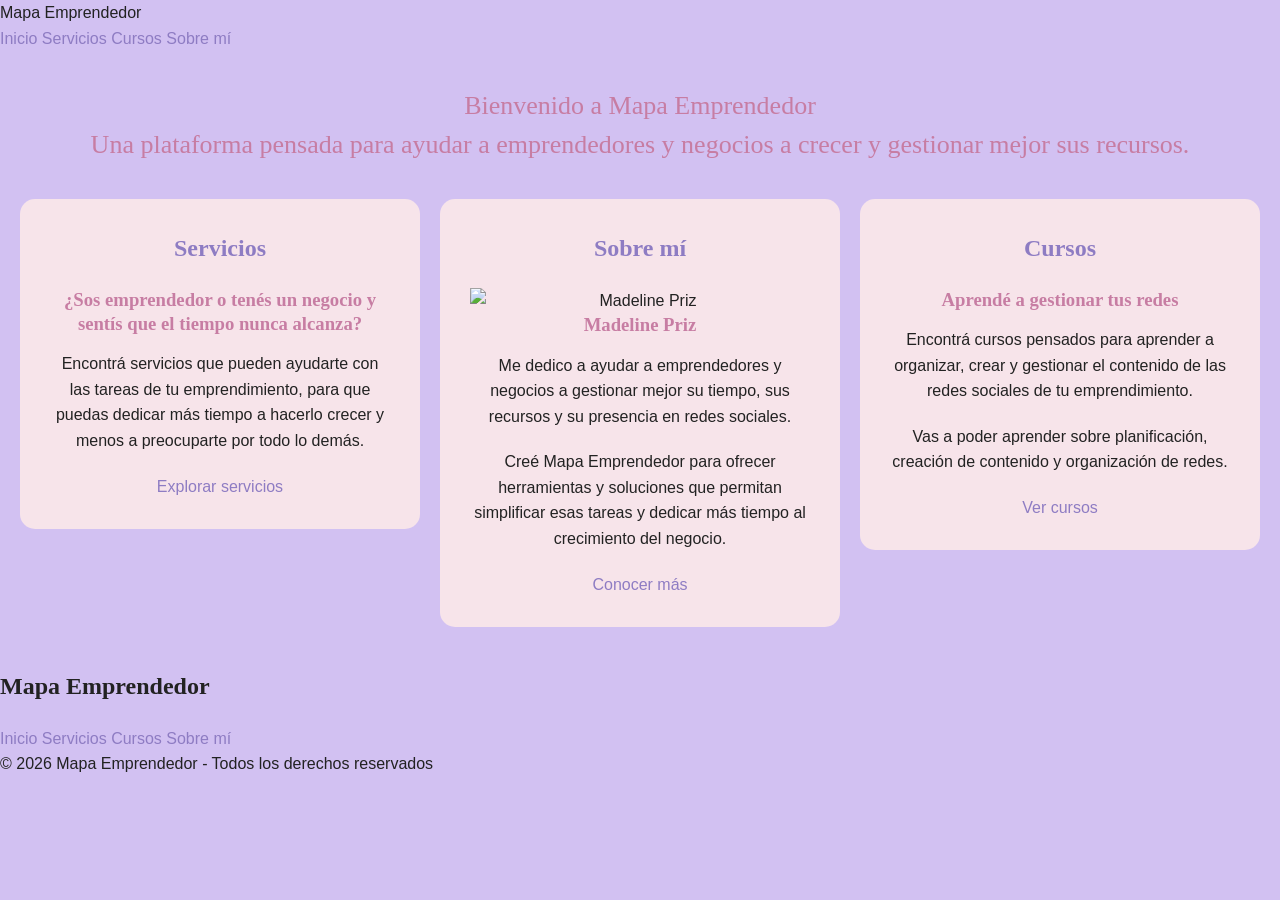
==== index.html @ 939d7627 "Agregar estilos footer" ====
<!DOCTYPE html>
<html lang="es">

<head>
    <meta charset="UTF-8">
    <meta name="viewport" content="width=device-width, initial-scale=1.0">

    <title>Mapa Emprendedor</title>

    <link rel="stylesheet" href="./css/style.css">
</head>

<body>

    <header>

        <div class="logo">
            Mapa Emprendedor
        </div>

        <nav>
            <a href="./index.html">Inicio</a>
            <a href="./Servicios.html">Servicios</a>
            <a href="./Cursos.html">Cursos</a>
            <a href="./SobreMi.html">Sobre mí</a>
        </nav>

    </header>


    <div class="container">

        <h2 id="bienvenido">
            Bienvenido a Mapa Emprendedor
            <br>
            Una plataforma pensada para ayudar a emprendedores y negocios
            a crecer y gestionar mejor sus recursos.
        </h2>

    </div>


    <section class="columnas">

        <div class="columna">

            <h2>Servicios</h2>

            <h3>
                ¿Sos emprendedor o tenés un negocio y sentís que el tiempo nunca alcanza?
            </h3>

            <p>
                Encontrá servicios que pueden ayudarte con las tareas de tu emprendimiento,
                para que puedas dedicar más tiempo a hacerlo crecer y menos a preocuparte
                por todo lo demás.
            </p>

            <a class="boton" href="./Servicios.html">
                Explorar servicios
            </a>

        </div>


        <div class="columna">

            <h2>Sobre mí</h2>

            <img
                class="foto-perfil"
                src="./img/madeline.jpg"
                alt="Madeline Priz"
            >

            <h3>Madeline Priz</h3>

            <p>
                Me dedico a ayudar a emprendedores y negocios a gestionar mejor
                su tiempo, sus recursos y su presencia en redes sociales.
            </p>

            <p>
                Creé Mapa Emprendedor para ofrecer herramientas y soluciones
                que permitan simplificar esas tareas y dedicar más tiempo
                al crecimiento del negocio.
            </p>

            <a class="boton" href="./SobreMi.html">
                Conocer más
            </a>

        </div>


        <div class="columna">

            <h2>Cursos</h2>

            <h3>
                Aprendé a gestionar tus redes
            </h3>

            <p>
                Encontrá cursos pensados para aprender a organizar,
                crear y gestionar el contenido de las redes sociales
                de tu emprendimiento.
            </p>

            <p>
                Vas a poder aprender sobre planificación,
                creación de contenido y organización de redes.
            </p>

            <a class="boton" href="./Cursos.html">
                Ver cursos
            </a>

        </div>

    </section>


    <footer>

        <h2>Mapa Emprendedor</h2>

        <div class="footer-botones">

            <a href="./index.html">
                Inicio
            </a>

            <a href="./Servicios.html">
                Servicios
            </a>

            <a href="./Cursos.html">
                Cursos
            </a>

            <a href="./SobreMi.html">
                Sobre mí
            </a>

        </div>

        <p>
            © 2026 Mapa Emprendedor - Todos los derechos reservados
        </p>

    </footer>

</body>

</html>
---- css/style.css ----
/* =========================================================
   MAPA EMPRENDEDOR - CSS GENERAL
========================================================= */


/* =========================================================
   VARIABLES
========================================================= */

:root {
    /* COLORES */
    --violeta: #8e7cc3;
    --violeta-oscuro: #7563ad;

    --lila: #d2c1f2;
    --lila-claro: #eee8fa;

    --rosa: #c77da3;
    --rosa-oscuro: #ad658b;
    --rosa-claro: #f7e4ea;

    --blanco: #ffffff;
    --negro: #222222;
    --gris: #666666;

    /* FUENTES */
    --fuente-titulo:
        Georgia,
        "Times New Roman",
        serif;

    --fuente-texto:
        Arial,
        Helvetica,
        sans-serif;

    /* MEDIDAS */
    --radio: 15px;
    --ancho-general: 1200px;

    /* SOMBRAS */
    --sombra:
        0 8px 25px
        rgba(142, 124, 195, 0.15);

    --sombra-hover:
        0 14px 35px
        rgba(142, 124, 195, 0.25);

    /* TRANSICIONES */
    --transicion: 0.3s ease;
}


/* =========================================================
   RESET
========================================================= */

* {
    margin: 0;
    padding: 0;
    box-sizing: border-box;
}

html {
    scroll-behavior: smooth;
}

body {
    margin: 0;

    background-color: var(--lila);
    color: var(--negro);

    font-family: var(--fuente-texto);
    line-height: 1.6;

    overflow-x: hidden;
}

img {
    display: block;
    max-width: 100%;
}

button,
input,
textarea,
select {
    font: inherit;
}


/* =========================================================
   LINKS GENERALES
========================================================= */

a {
    color: var(--violeta);
    text-decoration: none;

    transition: color var(--transicion);
}

a:hover {
    color: var(--rosa);
}

/* =========================================
   BOTONES DE LAS TARJETAS
========================================= */

a.explorar-btn {
    display: inline-flex;

    align-items: center;
    justify-content: center;

    margin-top: 15px;
    padding: 12px 24px;

    background-color: var(--violeta);
    color: var(--blanco);

    border-radius: 8px;

    font-family: var(--fuente-texto);
    font-size: 15px;
    font-weight: 600;

    text-decoration: none;

    cursor: pointer;

    transition:
        background-color 0.3s ease,
        color 0.3s ease,
        transform 0.3s ease,
        box-shadow 0.3s ease;
}

a.explorar-btn:visited {
    color: var(--blanco);
}

a.explorar-btn:hover {
    background-color: var(--rosa);
    color: var(--blanco);

    transform: translateY(-3px);

    box-shadow:
        0 7px 15px
        rgba(199, 125, 163, 0.3);
}

a.explorar-btn:active {
    transform: scale(0.96);
}

/* =========================================================
   TÍTULOS
========================================================= */

h1,
h2,
h3,
h4 {
    font-family: var(--fuente-titulo);
}

h1 {
    margin-bottom: 20px;
    color: var(--violeta);
}

h2 {
    margin-bottom: 20px;
}

h3 {
    margin-bottom: 15px;
}


/* =========================================================
   HEADER
========================================================= */

.header {
    width: 100%;
    min-height: 350px;

    background-color: var(--rosa-claro);
    background-image: url("../img/logo.jpeg");
    background-size: contain;
    background-position: center 50%;
    background-repeat: no-repeat;

    display: flex;
    flex-direction: column;
    justify-content: center;
    align-items: center;

    animation: entradaHeader 1.2s ease-out;

    /* Se usa para el movimiento del logo al hacer scroll */
    will-change: background-position;
}

@keyframes entradaHeader {
    from {
        opacity: 0;
        transform: scale(0.96);
    }

    to {
        opacity: 1;
        transform: scale(1);
    }
}


/* =========================================================
   CONTENEDOR GENERAL
========================================================= */

.container {
    width: 100%;
    max-width: var(--ancho-general);

    margin: 0 auto;
    padding: 35px 20px;

    position: relative;

    text-align: center;

    animation:
        entradaBienvenida
        1s ease-out
        0.2s both;
}


/* =========================================================
   BIENVENIDA
========================================================= */

#bienvenido {
    margin: 0;

    color: var(--rosa);

    font-size: 26px;
    font-weight: normal;
    line-height: 1.5;
}

.container p {
    font-size: 17px;
    line-height: 1.6;
}

@keyframes entradaBienvenida {
    from {
        opacity: 0;
        transform: translateY(25px);
    }

    to {
        opacity: 1;
        transform: translateY(0);
    }
}


/* =========================================================
   COLUMNAS PRINCIPALES
========================================================= */

.columnas {
    width: 100%;
    max-width: 1400px;

    margin: 0 auto;
    padding: 0 20px 40px;

    display: grid;

    grid-template-columns:
        repeat(3, minmax(0, 1fr));

    gap: 20px;

    /* IMPORTANTE */
    align-items: start;
}


/* =========================================================
   COLUMNA
========================================================= */

.columna {
    padding: 30px;

    background-color: var(--rosa-claro);

    border-radius: var(--radio);

    text-align: center;

    opacity: 0;

    animation:
        entradaColumna
        0.8s ease-out
        forwards;

    transition:
        transform var(--transicion),
        box-shadow var(--transicion);
}


/* Animación escalonada */

.columna:nth-child(1) {
    animation-delay: 0.4s;
}

.columna:nth-child(2) {
    animation-delay: 0.6s;
}

.columna:nth-child(3) {
    animation-delay: 0.8s;
}

@keyframes entradaColumna {
    from {
        opacity: 0;
        transform: translateY(35px);
    }

    to {
        opacity: 1;
        transform: translateY(0);
    }
}

.columna:hover {
    transform: translateY(-8px);
    box-shadow: var(--sombra-hover);
}


/* =========================================================
   CONTENIDO DE LAS COLUMNAS
========================================================= */

.columna h2 {
    color: var(--violeta);

    transition:
        transform var(--transicion),
        color var(--transicion);
}

.columna h3 {
    color: var(--rosa);
    line-height: 1.3;
}

.columna p {
    margin-bottom: 20px;
    line-height: 1.6;
}

.columna:hover h2 {
    transform: scale(1.04);
}


/* =========================================================
   BOTONES PRINCIPALES
========================================================= */

.explorar-btn,
.btn,
.whatsapp-btn {
    display: inline-flex;

    align-items: center;
    justify-content: center;

    padding: 11px 22px;

    background-color: var(--violeta);
    color: var(--blanco);

    border: none;
    border-radius: 8px;

    font-family: var(--fuente-texto);
    font-size: 15px;

    text-decoration: none;

    cursor: pointer;

    transition:
        background-color var(--transicion),
        color var(--transicion),
        transform var(--transicion),
        box-shadow var(--transicion);
}

.explorar-btn:hover,
.btn:hover,
.whatsapp-btn:hover {
    background-color: var(--rosa);
    color: var(--blanco);

    transform: translateY(-3px);

    box-shadow:
        0 7px 15px
        rgba(199, 125, 163, 0.30);
}

.explorar-btn:active,
.btn:active,
.whatsapp-btn:active {
    transform: scale(0.96);
}


/* =========================================================
   BOTÓN SECUNDARIO
========================================================= */

.btn-secundario {
    display: inline-flex;

    align-items: center;
    justify-content: center;

    padding: 10px 20px;

    border: 2px solid var(--violeta);
    border-radius: 8px;

    background-color: transparent;
    color: var(--violeta);

    text-decoration: none;

    transition:
        background-color var(--transicion),
        color var(--transicion),
        transform var(--transicion);
}

.btn-secundario:hover {
    background-color: var(--violeta);
    color: var(--blanco);

    transform: translateY(-3px);
}


/* =========================================================
   SECCIONES GENERALES
========================================================= */

.seccion {
    width: 100%;
    max-width: var(--ancho-general);

    margin: 0 auto;
    padding: 60px 20px;
}

.seccion-titulo {
    margin-bottom: 15px;

    color: var(--violeta);

    font-size: 32px;

    text-align: center;
}

.seccion-subtitulo {
    margin-bottom: 30px;

    color: var(--rosa);

    font-size: 20px;

    text-align: center;
}


/* =========================================================
   TARJETAS GENERALES
========================================================= */

.tarjetas {
    display: grid;

    grid-template-columns:
        repeat(3, minmax(0, 1fr));

    gap: 20px;
}

.tarjeta {
    padding: 30px;

    background-color: var(--rosa-claro);

    border-radius: var(--radio);

    box-shadow: var(--sombra);

    transition:
        transform var(--transicion),
        box-shadow var(--transicion);
}

.tarjeta:hover {
    transform: translateY(-6px);
    box-shadow: var(--sombra-hover);
}

.tarjeta h2,
.tarjeta h3 {
    color: var(--violeta);
}

.tarjeta p {
    margin-bottom: 15px;
}


/* =========================================================
   LISTAS
========================================================= */

.lista {
    margin: 20px 0;
    padding: 0;

    list-style: none;
}

.lista li {
    position: relative;

    margin-bottom: 12px;
    padding-left: 25px;
}

.lista li::before {
    content: "✦";

    position: absolute;

    left: 0;

    color: var(--rosa);
}


/* =========================================================
   FORMULARIOS
========================================================= */

.formulario {
    width: 100%;
    max-width: 650px;

    margin: 30px auto;
    padding: 30px;

    background-color: var(--rosa-claro);

    border-radius: var(--radio);
}

.formulario label {
    display: block;

    margin-bottom: 7px;

    color: var(--violeta);

    font-weight: bold;
}

.formulario input,
.formulario textarea,
.formulario select {
    width: 100%;

    margin-bottom: 20px;
    padding: 12px;

    border: 1px solid var(--lila);
    border-radius: 8px;

    background-color: var(--blanco);
    color: var(--negro);

    outline: none;

    transition:
        border-color var(--transicion),
        box-shadow var(--transicion);
}

.formulario input:focus,
.formulario textarea:focus,
.formulario select:focus {
    border-color: var(--violeta);

    box-shadow:
        0 0 0 3px
        rgba(142, 124, 195, 0.15);
}

.formulario textarea {
    min-height: 130px;

    resize: vertical;
}


/* =========================================================
   IMÁGENES DE CONTENIDO
========================================================= */

.imagen-contenido {
    width: 100%;
    max-width: 500px;

    margin: 25px auto;

    border-radius: var(--radio);

    box-shadow: var(--sombra);
}


/* =========================================================
   LINKS ESPECIALES
========================================================= */

.link {
    color: var(--violeta);

    font-weight: bold;
    text-decoration: none;

    transition: color var(--transicion);
}

.link:hover {
    color: var(--rosa);
}


/* =========================================================
   FOOTER
========================================================= */

.footer {
    width: 100%;
    margin-top: 60px;

    background-color: var(--rosa-claro);
    color: var(--negro);

    border-top: 3px solid var(--rosa);

    animation: aparecerFooter 1s ease-out;
}


/* =========================================================
   CONTENIDO DEL FOOTER
========================================================= */

.footer-contenido {
    width: 90%;
    max-width: var(--ancho-general);

    margin: 0 auto;
    padding: 45px 20px;

    display: grid;

    grid-template-columns:
        2fr 1fr 1.3fr 1fr;

    gap: 40px;
}


/* =========================================================
   COLUMNAS
========================================================= */

.footer-columna {
    display: flex;

    flex-direction: column;
    align-items: flex-start;

    gap: 8px;
}


/* =========================================================
   MARCA
========================================================= */

.footer-marca h2 {
    margin-bottom: 12px;

    color: var(--violeta);

    font-size: 28px;
}


.footer-marca p {
    max-width: 350px;

    margin: 0;

    color: var(--negro);

    line-height: 1.7;
}


/* =========================================================
   TÍTULOS DEL FOOTER
========================================================= */

.footer-columna h3 {
    margin-bottom: 12px;

    color: var(--rosa);

    font-size: 20px;
}


/* =========================================================
   ENLACES DEL FOOTER
========================================================= */

.footer-columna a {
    display: inline-block;

    position: relative;

    padding: 3px 0;

    background-color: transparent;

    color: var(--violeta);

    border: none;
    border-radius: 0;

    font-size: 15px;
    font-weight: normal;

    text-decoration: none;

    box-shadow: none;

    transition:
        color 0.3s ease,
        transform 0.3s ease;
}


/* Cuando pasás el mouse */

.footer-columna a:hover {
    background-color: transparent;

    color: var(--rosa);

    transform: translateX(4px);

    box-shadow: none;
}


/* Línea animada debajo */

.footer-columna a::after {
    content: "";

    position: absolute;

    left: 0;
    bottom: 0;

    width: 0;
    height: 1px;

    background-color: var(--rosa);

    transition: width 0.3s ease;
}


.footer-columna a:hover::after {
    width: 100%;
}


/* =========================================================
   PARTE INFERIOR
========================================================= */

.footer-inferior {
    width: 100%;

    padding: 20px;

    background-color: var(--blanco);

    border-top: 1px solid var(--lila);

    text-align: center;
}


.footer-inferior p {
    margin: 0;

    color: var(--negro);

    font-size: 14px;
}


/* =========================================================
   ANIMACIÓN
========================================================= */

@keyframes aparecerFooter {

    from {
        opacity: 0;
        transform: translateY(25px);
    }

    to {
        opacity: 1;
        transform: translateY(0);
    }

}


/* =========================================================
   TABLET
   769px - 1024px
========================================================= */

@media (min-width: 769px) and (max-width: 1024px) {

    /* =========================
       HEADER
    ========================= */

    .header {
        min-height: 300px;

        background-size: contain;
    }


    /* =========================
       BIENVENIDA
    ========================= */

    .container {
        padding: 30px 25px;
    }

    #bienvenido {
        font-size: 23px;
    }


    /* =========================
       COLUMNAS PRINCIPALES
       
       Servicios | Cursos
          Sobre mí
    ========================= */

    .columnas {
        grid-template-columns:
            repeat(2, minmax(0, 1fr));

        gap: 22px;

        padding:
            0 25px
            40px;
    }


    /* SERVICIOS */

    .columna:nth-child(1) {
        grid-column: 1;
        grid-row: 1;
    }


    /* SOBRE MÍ */

    .columna:nth-child(2) {
        grid-column: 1 / -1;
        grid-row: 2;

        width: 65%;

        justify-self: center;
    }


    /* CURSOS */

    .columna:nth-child(3) {
        grid-column: 2;
        grid-row: 1;
    }


    .columna {
        padding: 27px;
    }


    /* =========================
       TARJETAS GENERALES
    ========================= */

    .tarjetas {
        grid-template-columns:
            repeat(2, minmax(0, 1fr));
    }


    /* =========================
       SECCIONES
    ========================= */

    .seccion {
        padding:
            50px 25px;
    }


    /* =========================
       FOOTER
    ========================= */

    .footer-contenido {
        grid-template-columns:
            repeat(2, minmax(0, 1fr));

        gap:
            35px
            50px;

        padding:
            40px
            25px;
    }

}



/* =========================================================
   CELULAR
   hasta 768px
========================================================= */

@media (max-width: 768px) {

    /* =========================
       HEADER
    ========================= */

    .header {
        min-height: 250px;

        background-size: contain;
        background-position: center;
    }


    /* =========================
       BIENVENIDA
    ========================= */

    .container {
        padding:
            25px
            15px;
    }

    #bienvenido {
        font-size: 21px;

        line-height: 1.4;
    }

    .container p {
        font-size: 16px;
    }


    /* =========================
       COLUMNAS
    ========================= */

    .columnas {
        width: 100%;

        grid-template-columns: 1fr;

        gap: 20px;

        padding:
            0 15px
            30px;
    }


    .columna {
        width: 100%;

        padding: 25px 20px;

        height: fit-content;
    }


    /* =========================
       TÍTULOS
    ========================= */

    .columna h2 {
        font-size: 25px;
    }

    .columna h3 {
        font-size: 18px;
    }


    /* =========================
       TARJETAS
    ========================= */

    .tarjetas {
        grid-template-columns: 1fr;
    }

    .tarjeta {
        padding: 25px 20px;
    }


    /* =========================
       SECCIONES
    ========================= */

    .seccion {
        padding:
            45px
            15px;
    }

    .seccion-titulo {
        font-size: 27px;
    }

    .seccion-subtitulo {
        font-size: 18px;
    }


    /* =========================
       FORMULARIO
    ========================= */

    .formulario {
        width: 100%;

        padding: 22px 18px;
    }


    /* =========================
       IMÁGENES
    ========================= */

    .imagen-contenido {
        width: 100%;

        max-width: 450px;
    }


    /* =========================================
   FOOTER
========================================= */

.footer {
    margin-top: 60px;
    padding: 50px 20px 20px;
    background-color: #1f1f1f;
    color: white;
}

.footer-contenido {
    max-width: 1200px;
    margin: 0 auto;

    display: grid;
    grid-template-columns: repeat(4, 1fr);
    gap: 40px;
}

.footer-columna {
    display: flex;
    flex-direction: column;
    gap: 12px;
}

.footer-columna h2,
.footer-columna h3 {
    margin-bottom: 10px;
    color: white;
}

.footer-columna p {
    line-height: 1.6;
    color: #dddddd;
}


/* BOTONES / LINKS DEL FOOTER */

.footer-columna a {
    display: inline-block;

    width: fit-content;

    padding: 9px 16px;

    text-decoration: none;

    color: white;

    border: 1px solid white;
    border-radius: 8px;

    transition: 0.3s ease;

    cursor: pointer;
}


/* EFECTO AL PASAR EL MOUSE */

.footer-columna a:hover {
    background-color: white;
    color: #1f1f1f;

    transform: translateY(-2px);
}


/* PARTE INFERIOR */

.footer-inferior {
    max-width: 1200px;

    margin: 40px auto 0;
    padding-top: 20px;

    border-top: 1px solid #555;

    text-align: center;

    color: #bbbbbb;
}


/* RESPONSIVE */

@media (max-width: 900px) {

    .footer-contenido {
        grid-template-columns: repeat(2, 1fr);
    }

}


@media (max-width: 600px) {

    .footer-contenido {
        grid-template-columns: 1fr;
    }

}



/* =========================================================
   CELULAR PEQUEÑO
   hasta 480px
========================================================= */

@media (max-width: 480px) {

    /* =========================
       HEADER
    ========================= */

    .header {
        min-height: 210px;
    }


    /* =========================
       BIENVENIDA
    ========================= */

    #bienvenido {
        font-size: 19px;
    }

    .container {
        padding:
            20px
            14px;
    }


    /* =========================
       COLUMNAS
    ========================= */

    .columnas {
        padding:
            0
            12px
            25px;

        gap: 16px;
    }

    .columna {
        padding:
            22px
            18px;

        border-radius: 13px;
    }

    .columna h2 {
        font-size: 23px;
    }

    .columna h3 {
        font-size: 17px;
    }

    .columna p {
        font-size: 15px;
    }


    /* =========================
       BOTONES
    ========================= */

    .explorar-btn,
    .btn,
    .btn-secundario,
    .whatsapp-btn {
        width: 100%;

        text-align: center;

        justify-content: center;
    }


    /* Para asegurar que los links
       con clase explorar-btn también
       ocupen todo el ancho */

    a.explorar-btn {
        width: 100%;
    }


    /* =========================
       SECCIONES
    ========================= */

    .seccion {
        padding:
            35px
            12px;
    }

    .seccion-titulo {
        font-size: 24px;
    }


    /* =========================
       FORMULARIO
    ========================= */

    .formulario {
        padding:
            20px
            15px;
    }


    /* =========================
       FOOTER
    ========================= */

    .footer-contenido {
        width: 95%;

        padding:
            35px
            15px;

        gap: 25px;
    }

    .footer-marca h2 {
        font-size: 24px;
    }

    .footer-columna h3 {
        font-size: 18px;
    }

    .footer-columna a {
        font-size: 14px;
    }

    .footer-inferior {
        padding:
            18px
            12px;
    }

    .footer-inferior p {
        font-size: 12px;
    }

}



/* =========================================================
   CELULARES MUY PEQUEÑOS
   hasta 360px
========================================================= */

@media (max-width: 360px) {

    .header {
        min-height: 180px;
    }

    #bienvenido {
        font-size: 18px;
    }

    .columna {
        padding:
            20px
            15px;
    }

    .columna h2 {
        font-size: 21px;
    }

    .columna h3 {
        font-size: 16px;
    }

    .columna p {
        font-size: 14px;
    }

}



/* =========================================================
   ACCESIBILIDAD
========================================================= */

@media (prefers-reduced-motion: reduce) {

    html {
        scroll-behavior: auto;
    }

    .header,
    .container,
    .columna,
    .footer {
        animation: none;

        opacity: 1;
    }

    *,
    *::before,
    *::after {
        animation-duration: 0.01ms !important;

        animation-iteration-count: 1 !important;

        transition-duration: 0.01ms !important;
    }

}

* {
    margin: 0;
    padding: 0;
    box-sizing: border-box;
}

body {
    font-family: Arial, Helvetica, sans-serif;
    background-color: #f5f1eb;
    color: #333;
}


/* HEADER */

header {
    background-color: #9b7355;
    padding: 25px 40px;

    display: flex;
    justify-content: space-between;
    align-items: center;

    flex-wrap: wrap;
}

.logo {
    color: white;
    font-size: 28px;
    font-weight: bold;
}

nav {
    display: flex;
    gap: 15px;
    flex-wrap: wrap;
}

nav a {
    color: white;
    text-decoration: none;

    padding: 10px 16px;

    border-radius: 8px;

    transition: 0.3s;
}

nav a:hover {
    background-color: #7f5c43;
}


/* BIENVENIDA */

.container {
    width: 90%;
    max-width: 1200px;

    margin: 50px auto 30px;

    text-align: center;
}

#bienvenido {
    color: #6d4c41;

    font-size: 30px;

    line-height: 1.4;
}


/* COLUMNAS */

.columnas {
    width: 90%;
    max-width: 1200px;

    margin: 40px auto;

    display: grid;

    grid-template-columns: repeat(3, 1fr);

    gap: 25px;
}

.columna {
    background-color: white;

    border-radius: 15px;

    padding: 25px;

    box-shadow: 0 4px 12px rgba(0, 0, 0, 0.12);

    transition: 0.3s;
}

.columna:hover {
    transform: translateY(-5px);

    box-shadow: 0 8px 18px rgba(0, 0, 0, 0.18);
}

.columna h2 {
    color: #8b6248;

    margin-bottom: 15px;

    font-size: 25px;
}

.columna h3 {
    color: #5f4638;

    margin-bottom: 15px;
}

.columna p {
    line-height: 1.6;

    margin-bottom: 15px;
}


/* BOTONES */

.boton {
    display: inline-block;

    background-color: #9b7355;

    color: white;

    text-decoration: none;

    padding: 12px 20px;

    border-radius: 8px;

    margin-top: 10px;

    transition: 0.3s;

    font-weight: bold;
}

.boton:hover {
    background-color: #76523c;

    transform: scale(1.03);
}


/* FOTO */

.foto-perfil {
    width: 150px;
    height: 150px;

    object-fit: cover;

    border-radius: 50%;

    display: block;

    margin: 0 auto 20px;

    border: 5px solid #d7c1ae;
}


/* FOOTER */

footer {
    margin-top: 60px;

    background-color: #6f4e3d;

    color: white;

    padding: 40px 20px;

    text-align: center;
}

footer h2 {
    margin-bottom: 20px;

    font-size: 26px;
}

.footer-botones {
    display: flex;

    justify-content: center;

    align-items: center;

    gap: 15px;

    flex-wrap: wrap;

    margin-bottom: 25px;
}

.footer-botones a {
    display: inline-block;

    background-color: white;

    color: #6f4e3d;

    padding: 12px 22px;

    border-radius: 8px;

    text-decoration: none;

    font-weight: bold;

    transition: 0.3s;
}

.footer-botones a:hover {
    background-color: #e8d8ca;

    transform: translateY(-2px);
}

footer p {
    margin-top: 15px;

    font-size: 14px;
}


/* TABLET */

@media (max-width: 900px) {

    .columnas {
        grid-template-columns: 1fr;
    }

    header {
        flex-direction: column;

        gap: 20px;
    }

    nav {
        justify-content: center;
    }

    #bienvenido {
        font-size: 25px;
    }
}


/* CELULAR */

@media (max-width: 500px) {

    header {
        padding: 20px 10px;
    }

    .logo {
        font-size: 23px;
    }

    nav {
        flex-direction: column;

        width: 100%;

        text-align: center;
    }

    nav a {
        width: 100%;
    }

    .container {
        margin-top: 30px;
    }

    #bienvenido {
        font-size: 21px;
    }

    .columnas {
        width: 94%;
    }

    .columna {
        padding: 20px;
    }

    .footer-botones {
        flex-direction: column;
    }

    .footer-botones a {
        width: 90%;
    }
}
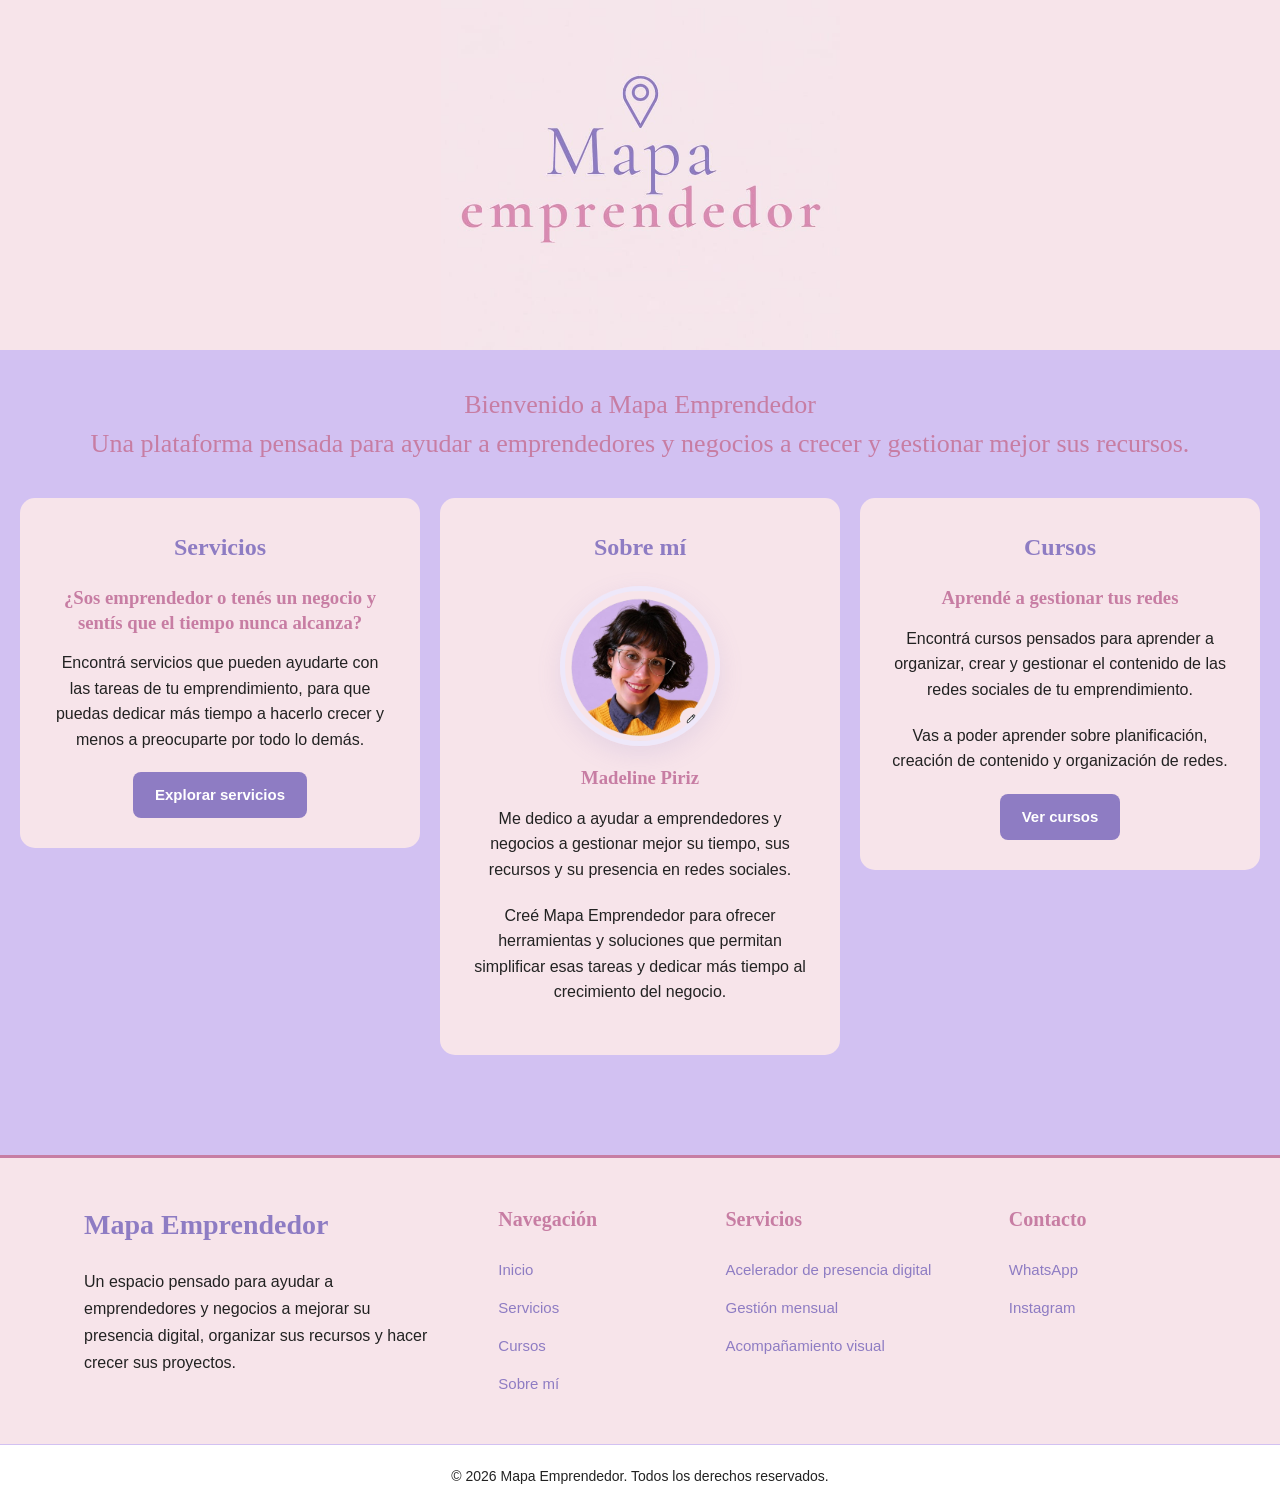
==== commit a7da6b02: "Agregar estilos footer" ====
--- a/index.html
+++ b/index.html
@@ -3,99 +3,138 @@
 
 <head>
     <meta charset="UTF-8">
-    <meta name="viewport" content="width=device-width, initial-scale=1.0">
+
+    <meta
+        name="viewport"
+        content="width=device-width, initial-scale=1.0"
+    >
 
     <title>Mapa Emprendedor</title>
 
-    <link rel="stylesheet" href="./css/style.css">
+    <link
+        rel="icon"
+        type="image/jpeg"
+        href="./img/logo.jpeg"
+    >
+
+    <link
+        rel="stylesheet"
+        href="./style.css"
+    >
 </head>
 
 <body>
 
-    <header>
-
-        <div class="logo">
-            Mapa Emprendedor
-        </div>
-
-        <nav>
-            <a href="./index.html">Inicio</a>
-            <a href="./Servicios.html">Servicios</a>
-            <a href="./Cursos.html">Cursos</a>
-            <a href="./SobreMi.html">Sobre mí</a>
-        </nav>
-
+    <!-- =====================================================
+         HEADER
+    ====================================================== -->
+
+    <header class="header">
     </header>
 
 
+    <!-- =====================================================
+         BIENVENIDA
+    ====================================================== -->
+
     <div class="container">
 
         <h2 id="bienvenido">
+
             Bienvenido a Mapa Emprendedor
+
             <br>
+
             Una plataforma pensada para ayudar a emprendedores y negocios
             a crecer y gestionar mejor sus recursos.
+
         </h2>
 
     </div>
 
 
+    <!-- =====================================================
+         COLUMNAS PRINCIPALES
+    ====================================================== -->
+
     <section class="columnas">
 
+
+        <!-- =================================================
+             SERVICIOS
+        ================================================== -->
+
         <div class="columna">
 
-            <h2>Servicios</h2>
+            <h2>
+                Servicios
+            </h2>
 
             <h3>
-                ¿Sos emprendedor o tenés un negocio y sentís que el tiempo nunca alcanza?
+                ¿Sos emprendedor o tenés un negocio
+                y sentís que el tiempo nunca alcanza?
             </h3>
 
             <p>
-                Encontrá servicios que pueden ayudarte con las tareas de tu emprendimiento,
-                para que puedas dedicar más tiempo a hacerlo crecer y menos a preocuparte
-                por todo lo demás.
-            </p>
-
-            <a class="boton" href="./Servicios.html">
+                Encontrá servicios que pueden ayudarte con las tareas
+                de tu emprendimiento, para que puedas dedicar más tiempo
+                a hacerlo crecer y menos a preocuparte por todo lo demás.
+            </p>
+
+            <a
+                class="explorar-btn"
+                href="./Servicios.html"
+            >
                 Explorar servicios
             </a>
 
         </div>
 
 
+        <!-- =================================================
+             SOBRE MÍ
+        ================================================== -->
+
         <div class="columna">
 
-            <h2>Sobre mí</h2>
+            <h2>
+                Sobre mí
+            </h2>
 
             <img
                 class="foto-perfil"
-                src="./img/madeline.jpg"
-                alt="Madeline Priz"
+                src="img\linda_sin_fondo.png"
+                alt="Madeline Piriz"
             >
 
-            <h3>Madeline Priz</h3>
-
-            <p>
-                Me dedico a ayudar a emprendedores y negocios a gestionar mejor
-                su tiempo, sus recursos y su presencia en redes sociales.
-            </p>
-
-            <p>
-                Creé Mapa Emprendedor para ofrecer herramientas y soluciones
-                que permitan simplificar esas tareas y dedicar más tiempo
-                al crecimiento del negocio.
-            </p>
-
-            <a class="boton" href="./SobreMi.html">
-                Conocer más
-            </a>
-
-        </div>
-
+            <h3>
+                Madeline Piriz
+            </h3>
+
+            <p>
+                Me dedico a ayudar a emprendedores y negocios
+                a gestionar mejor su tiempo, sus recursos
+                y su presencia en redes sociales.
+            </p>
+
+            <p>
+                Creé Mapa Emprendedor para ofrecer herramientas
+                y soluciones que permitan simplificar esas tareas
+                y dedicar más tiempo al crecimiento del negocio.
+            </p>
+
+        </div>
+
+
+        <!-- =================================================
+             CURSOS
+        ================================================== -->
 
         <div class="columna">
 
-            <h2>Cursos</h2>
+            <h2>
+                Cursos
+            </h2>
 
             <h3>
                 Aprendé a gestionar tus redes
@@ -112,7 +151,10 @@
                 creación de contenido y organización de redes.
             </p>
 
-            <a class="boton" href="./Cursos.html">
+            <a
+                class="explorar-btn"
+                href="./cursos.html"
+            >
                 Ver cursos
             </a>
 
@@ -121,36 +163,134 @@
     </section>
 
 
-    <footer>
-
-        <h2>Mapa Emprendedor</h2>
-
-        <div class="footer-botones">
-
-            <a href="./index.html">
-                Inicio
-            </a>
-
-            <a href="./Servicios.html">
-                Servicios
-            </a>
-
-            <a href="./Cursos.html">
-                Cursos
-            </a>
-
-            <a href="./SobreMi.html">
-                Sobre mí
-            </a>
-
-        </div>
-
-        <p>
-            © 2026 Mapa Emprendedor - Todos los derechos reservados
-        </p>
+    <!-- =====================================================
+         FOOTER
+    ====================================================== -->
+
+    <footer class="footer">
+
+        <div class="footer-contenido">
+
+
+            <!-- MAPA EMPRENDEDOR -->
+
+            <div class="footer-columna footer-marca">
+
+                <h2>
+                    Mapa Emprendedor
+                </h2>
+
+                <p>
+                    Un espacio pensado para ayudar a emprendedores
+                    y negocios a mejorar su presencia digital,
+                    organizar sus recursos y hacer crecer sus proyectos.
+                </p>
+
+            </div>
+
+
+            <!-- NAVEGACIÓN -->
+
+            <div class="footer-columna">
+
+                <h3>
+                    Navegación
+                </h3>
+
+                <a href="./index.html">
+                    Inicio
+                </a>
+
+                <a href="./Servicios.html">
+                    Servicios
+                </a>
+
+                <a href="./cursos.html">
+                    Cursos
+                </a>
+
+                <a href="#sobre-mi">
+                    Sobre mí
+                </a>
+
+            </div>
+
+
+            <!-- SERVICIOS -->
+
+            <div class="footer-columna">
+
+                <h3>
+                    Servicios
+                </h3>
+
+                <a href="./Servicios.html#acelerador">
+                    Acelerador de presencia digital
+                </a>
+
+                <a href="./Servicios.html#gestion-mensual">
+                    Gestión mensual
+                </a>
+
+                <a href="./Servicios.html#acompanamiento-visual">
+                    Acompañamiento visual
+                </a>
+
+            </div>
+
+
+            <!-- CONTACTO -->
+
+            <div class="footer-columna">
+
+                <h3>
+                    Contacto
+                </h3>
+
+                <a
+                    href="https://wa.me/59899826150"
+                    target="_blank"
+                    rel="noopener noreferrer"
+                    class="whatsapp-btn"
+                >
+                    WhatsApp
+                </a>
+
+                <a
+                    href="https://www.instagram.com/mapa_emprendedor"
+                    target="_blank"
+                    rel="noopener noreferrer"
+                >
+                    Instagram
+                </a>
+
+            </div>
+
+        </div>
+
+
+        <!-- PARTE INFERIOR -->
+
+        <div class="footer-inferior">
+
+            <p>
+                &copy;
+                <span id="year"></span>
+                Mapa Emprendedor.
+                Todos los derechos reservados.
+            </p>
+
+        </div>
 
     </footer>
 
+
+    <!-- =====================================================
+         JAVASCRIPT
+    ====================================================== -->
+
+    <script src="./js/script.js"></script>
+
 </body>
 
 </html>
--- a/style.css
+++ b/style.css
@@ -0,0 +1,1225 @@
+/* =========================================================
+   MAPA EMPRENDEDOR - CSS GENERAL
+========================================================= */
+
+
+/* =========================================================
+   VARIABLES
+========================================================= */
+
+:root {
+    /* COLORES */
+    --violeta: #8e7cc3;
+    --violeta-oscuro: #7563ad;
+
+    --lila: #d2c1f2;
+    --lila-claro: #eee8fa;
+
+    --rosa: #c77da3;
+    --rosa-oscuro: #ad658b;
+    --rosa-claro: #f7e4ea;
+
+    --blanco: #ffffff;
+    --negro: #222222;
+    --gris: #666666;
+
+    /* FUENTES */
+    --fuente-titulo:
+        Georgia,
+        "Times New Roman",
+        serif;
+
+    --fuente-texto:
+        Arial,
+        Helvetica,
+        sans-serif;
+
+    /* MEDIDAS */
+    --radio: 15px;
+    --ancho-general: 1200px;
+
+    /* SOMBRAS */
+    --sombra:
+        0 8px 25px
+        rgba(142, 124, 195, 0.15);
+
+    --sombra-hover:
+        0 14px 35px
+        rgba(142, 124, 195, 0.25);
+
+    /* TRANSICIONES */
+    --transicion: 0.3s ease;
+}
+
+
+/* =========================================================
+   RESET
+========================================================= */
+
+* {
+    margin: 0;
+    padding: 0;
+    box-sizing: border-box;
+}
+
+html {
+    scroll-behavior: smooth;
+}
+
+body {
+    margin: 0;
+
+    background-color: var(--lila);
+    color: var(--negro);
+
+    font-family: var(--fuente-texto);
+    line-height: 1.6;
+
+    overflow-x: hidden;
+}
+
+img {
+    display: block;
+    max-width: 100%;
+}
+
+button,
+input,
+textarea,
+select {
+    font: inherit;
+}
+
+
+/* =========================================================
+   LINKS GENERALES
+========================================================= */
+
+a {
+    color: var(--violeta);
+    text-decoration: none;
+
+    transition:
+        color var(--transicion),
+        background-color var(--transicion),
+        transform var(--transicion);
+}
+
+a:hover {
+    color: var(--rosa);
+}
+
+
+/* =========================================================
+   TÍTULOS
+========================================================= */
+
+h1,
+h2,
+h3,
+h4 {
+    font-family: var(--fuente-titulo);
+}
+
+h1 {
+    margin-bottom: 20px;
+    color: var(--violeta);
+}
+
+h2 {
+    margin-bottom: 20px;
+}
+
+h3 {
+    margin-bottom: 15px;
+}
+
+
+/* =========================================================
+   HEADER
+========================================================= */
+
+.header {
+    width: 100%;
+    min-height: 350px;
+
+    background-color: var(--rosa-claro);
+
+    /* IMPORTANTE:
+       style.css está en la raíz,
+       por eso usamos ./img/ */
+    background-image: url("./img/logo.jpeg");
+
+    background-size: contain;
+    background-position: center;
+    background-repeat: no-repeat;
+
+    display: flex;
+    justify-content: center;
+    align-items: center;
+
+    animation: entradaHeader 1.2s ease-out;
+}
+
+@keyframes entradaHeader {
+
+    from {
+        opacity: 0;
+        transform: scale(0.96);
+    }
+
+    to {
+        opacity: 1;
+        transform: scale(1);
+    }
+
+}
+
+
+/* =========================================================
+   CONTENEDOR GENERAL
+========================================================= */
+
+.container {
+    width: 100%;
+    max-width: var(--ancho-general);
+
+    margin: 0 auto;
+    padding: 35px 20px;
+
+    text-align: center;
+
+    animation:
+        entradaBienvenida
+        1s ease-out
+        0.2s both;
+}
+
+
+/* =========================================================
+   BIENVENIDA
+========================================================= */
+
+#bienvenido {
+    margin: 0;
+
+    color: var(--rosa);
+
+    font-size: 26px;
+    font-weight: normal;
+    line-height: 1.5;
+}
+
+.container p {
+    font-size: 17px;
+    line-height: 1.6;
+}
+
+@keyframes entradaBienvenida {
+
+    from {
+        opacity: 0;
+        transform: translateY(25px);
+    }
+
+    to {
+        opacity: 1;
+        transform: translateY(0);
+    }
+
+}
+
+
+/* =========================================================
+   COLUMNAS PRINCIPALES
+========================================================= */
+
+.columnas {
+    width: 100%;
+    max-width: 1400px;
+
+    margin: 0 auto;
+    padding: 0 20px 40px;
+
+    display: grid;
+
+    grid-template-columns:
+        repeat(3, minmax(0, 1fr));
+
+    gap: 20px;
+
+    align-items: start;
+}
+
+
+/* =========================================================
+   COLUMNA
+========================================================= */
+
+.columna {
+    padding: 30px;
+
+    background-color: var(--rosa-claro);
+
+    border-radius: var(--radio);
+
+    text-align: center;
+
+    opacity: 0;
+
+    animation:
+        entradaColumna
+        0.8s ease-out
+        forwards;
+
+    transition:
+        transform var(--transicion),
+        box-shadow var(--transicion);
+}
+
+
+/* Animación escalonada */
+
+.columna:nth-child(1) {
+    animation-delay: 0.4s;
+}
+
+.columna:nth-child(2) {
+    animation-delay: 0.6s;
+}
+
+.columna:nth-child(3) {
+    animation-delay: 0.8s;
+}
+
+@keyframes entradaColumna {
+
+    from {
+        opacity: 0;
+        transform: translateY(35px);
+    }
+
+    to {
+        opacity: 1;
+        transform: translateY(0);
+    }
+
+}
+
+.columna:hover {
+    transform: translateY(-8px);
+    box-shadow: var(--sombra-hover);
+}
+
+
+/* =========================================================
+   CONTENIDO DE LAS COLUMNAS
+========================================================= */
+
+.columna h2 {
+    color: var(--violeta);
+
+    transition:
+        transform var(--transicion),
+        color var(--transicion);
+}
+
+.columna h3 {
+    color: var(--rosa);
+    line-height: 1.3;
+}
+
+.columna p {
+    margin-bottom: 20px;
+    line-height: 1.6;
+}
+
+.columna:hover h2 {
+    transform: scale(1.04);
+}
+
+
+/* =========================================================
+   FOTO PERFIL
+========================================================= */
+
+.foto-perfil {
+    width: 160px;
+    height: 160px;
+
+    margin: 0 auto 20px;
+
+    object-fit: cover;
+
+    border-radius: 50%;
+
+    border: 5px solid var(--lila-claro);
+
+    box-shadow: var(--sombra);
+}
+
+
+/* =========================================================
+   BOTONES PRINCIPALES
+========================================================= */
+
+.explorar-btn,
+.btn,
+.whatsapp-btn {
+    display: inline-flex;
+
+    align-items: center;
+    justify-content: center;
+
+    padding: 11px 22px;
+
+    background-color: var(--violeta);
+    color: var(--blanco);
+
+    border: none;
+    border-radius: 8px;
+
+    font-family: var(--fuente-texto);
+    font-size: 15px;
+    font-weight: 600;
+
+    text-decoration: none;
+
+    cursor: pointer;
+
+    transition:
+        background-color var(--transicion),
+        color var(--transicion),
+        transform var(--transicion),
+        box-shadow var(--transicion);
+}
+
+.explorar-btn:visited,
+.whatsapp-btn:visited {
+    color: var(--blanco);
+}
+
+.explorar-btn:hover,
+.btn:hover,
+.whatsapp-btn:hover {
+    background-color: var(--rosa);
+    color: var(--blanco);
+
+    transform: translateY(-3px);
+
+    box-shadow:
+        0 7px 15px
+        rgba(199, 125, 163, 0.30);
+}
+
+.explorar-btn:active,
+.btn:active,
+.whatsapp-btn:active {
+    transform: scale(0.96);
+}
+
+
+/* =========================================================
+   BOTÓN SECUNDARIO
+========================================================= */
+
+.btn-secundario {
+    display: inline-flex;
+
+    align-items: center;
+    justify-content: center;
+
+    padding: 10px 20px;
+
+    border: 2px solid var(--violeta);
+    border-radius: 8px;
+
+    background-color: transparent;
+    color: var(--violeta);
+
+    text-decoration: none;
+
+    transition:
+        background-color var(--transicion),
+        color var(--transicion),
+        transform var(--transicion);
+}
+
+.btn-secundario:hover {
+    background-color: var(--violeta);
+    color: var(--blanco);
+
+    transform: translateY(-3px);
+}
+
+
+/* =========================================================
+   SECCIONES GENERALES
+========================================================= */
+
+.seccion {
+    width: 100%;
+    max-width: var(--ancho-general);
+
+    margin: 0 auto;
+    padding: 60px 20px;
+}
+
+.seccion-titulo {
+    margin-bottom: 15px;
+
+    color: var(--violeta);
+
+    font-size: 32px;
+
+    text-align: center;
+}
+
+.seccion-subtitulo {
+    margin-bottom: 30px;
+
+    color: var(--rosa);
+
+    font-size: 20px;
+
+    text-align: center;
+}
+
+
+/* =========================================================
+   TARJETAS GENERALES
+========================================================= */
+
+.tarjetas {
+    display: grid;
+
+    grid-template-columns:
+        repeat(3, minmax(0, 1fr));
+
+    gap: 20px;
+}
+
+.tarjeta {
+    padding: 30px;
+
+    background-color: var(--rosa-claro);
+
+    border-radius: var(--radio);
+
+    box-shadow: var(--sombra);
+
+    transition:
+        transform var(--transicion),
+        box-shadow var(--transicion);
+}
+
+.tarjeta:hover {
+    transform: translateY(-6px);
+    box-shadow: var(--sombra-hover);
+}
+
+.tarjeta h2,
+.tarjeta h3 {
+    color: var(--violeta);
+}
+
+.tarjeta p {
+    margin-bottom: 15px;
+}
+
+
+/* =========================================================
+   LISTAS
+========================================================= */
+
+.lista {
+    margin: 20px 0;
+    padding: 0;
+
+    list-style: none;
+}
+
+.lista li {
+    position: relative;
+
+    margin-bottom: 12px;
+    padding-left: 25px;
+}
+
+.lista li::before {
+    content: "✦";
+
+    position: absolute;
+
+    left: 0;
+
+    color: var(--rosa);
+}
+
+
+/* =========================================================
+   FORMULARIOS
+========================================================= */
+
+.formulario {
+    width: 100%;
+    max-width: 650px;
+
+    margin: 30px auto;
+    padding: 30px;
+
+    background-color: var(--rosa-claro);
+
+    border-radius: var(--radio);
+}
+
+.formulario label {
+    display: block;
+
+    margin-bottom: 7px;
+
+    color: var(--violeta);
+
+    font-weight: bold;
+}
+
+.formulario input,
+.formulario textarea,
+.formulario select {
+    width: 100%;
+
+    margin-bottom: 20px;
+    padding: 12px;
+
+    border: 1px solid var(--lila);
+    border-radius: 8px;
+
+    background-color: var(--blanco);
+    color: var(--negro);
+
+    outline: none;
+
+    transition:
+        border-color var(--transicion),
+        box-shadow var(--transicion);
+}
+
+.formulario input:focus,
+.formulario textarea:focus,
+.formulario select:focus {
+    border-color: var(--violeta);
+
+    box-shadow:
+        0 0 0 3px
+        rgba(142, 124, 195, 0.15);
+}
+
+.formulario textarea {
+    min-height: 130px;
+    resize: vertical;
+}
+
+
+/* =========================================================
+   IMÁGENES DE CONTENIDO
+========================================================= */
+
+.imagen-contenido {
+    width: 100%;
+    max-width: 500px;
+
+    margin: 25px auto;
+
+    border-radius: var(--radio);
+
+    box-shadow: var(--sombra);
+}
+
+
+/* =========================================================
+   LINKS ESPECIALES
+========================================================= */
+
+.link {
+    color: var(--violeta);
+
+    font-weight: bold;
+    text-decoration: none;
+
+    transition: color var(--transicion);
+}
+
+.link:hover {
+    color: var(--rosa);
+}
+
+
+/* =========================================================
+   FOOTER
+========================================================= */
+
+.footer {
+    width: 100%;
+    margin-top: 60px;
+
+    background-color: var(--rosa-claro);
+    color: var(--negro);
+
+    border-top: 3px solid var(--rosa);
+
+    animation: aparecerFooter 1s ease-out;
+}
+
+
+/* =========================================================
+   CONTENIDO DEL FOOTER
+========================================================= */
+
+.footer-contenido {
+    width: 90%;
+    max-width: var(--ancho-general);
+
+    margin: 0 auto;
+    padding: 45px 20px;
+
+    display: grid;
+
+    grid-template-columns:
+        2fr 1fr 1.3fr 1fr;
+
+    gap: 40px;
+}
+
+
+/* =========================================================
+   COLUMNAS DEL FOOTER
+========================================================= */
+
+.footer-columna {
+    display: flex;
+
+    flex-direction: column;
+    align-items: flex-start;
+
+    gap: 8px;
+}
+
+
+/* =========================================================
+   MARCA
+========================================================= */
+
+.footer-marca h2 {
+    margin-bottom: 12px;
+
+    color: var(--violeta);
+
+    font-size: 28px;
+}
+
+.footer-marca p {
+    max-width: 350px;
+
+    margin: 0;
+
+    color: var(--negro);
+
+    line-height: 1.7;
+}
+
+
+/* =========================================================
+   TÍTULOS DEL FOOTER
+========================================================= */
+
+.footer-columna h3 {
+    margin-bottom: 12px;
+
+    color: var(--rosa);
+
+    font-size: 20px;
+}
+
+
+/* =========================================================
+   ENLACES DEL FOOTER
+========================================================= */
+
+.footer-columna a {
+    display: inline-block;
+
+    position: relative;
+
+    width: fit-content;
+
+    padding: 3px 0;
+
+    background-color: transparent;
+
+    color: var(--violeta);
+
+    border: none;
+    border-radius: 0;
+
+    font-size: 15px;
+    font-weight: normal;
+
+    text-decoration: none;
+
+    box-shadow: none;
+
+    transition:
+        color 0.3s ease,
+        transform 0.3s ease;
+}
+
+.footer-columna a:hover {
+    background-color: transparent;
+
+    color: var(--rosa);
+
+    transform: translateX(4px);
+
+    box-shadow: none;
+}
+
+.footer-columna a::after {
+    content: "";
+
+    position: absolute;
+
+    left: 0;
+    bottom: 0;
+
+    width: 0;
+    height: 1px;
+
+    background-color: var(--rosa);
+
+    transition: width 0.3s ease;
+}
+
+.footer-columna a:hover::after {
+    width: 100%;
+}
+
+
+/* =========================================================
+   PARTE INFERIOR DEL FOOTER
+========================================================= */
+
+.footer-inferior {
+    width: 100%;
+
+    padding: 20px;
+
+    background-color: var(--blanco);
+
+    border-top: 1px solid var(--lila);
+
+    text-align: center;
+}
+
+.footer-inferior p {
+    margin: 0;
+
+    color: var(--negro);
+
+    font-size: 14px;
+}
+
+
+/* =========================================================
+   ANIMACIÓN FOOTER
+========================================================= */
+
+@keyframes aparecerFooter {
+
+    from {
+        opacity: 0;
+        transform: translateY(25px);
+    }
+
+    to {
+        opacity: 1;
+        transform: translateY(0);
+    }
+
+}
+
+
+/* =========================================================
+   TABLET
+   769px - 1024px
+========================================================= */
+
+@media (min-width: 769px) and (max-width: 1024px) {
+
+    .header {
+        min-height: 300px;
+        background-size: contain;
+    }
+
+    .container {
+        padding: 30px 25px;
+    }
+
+    #bienvenido {
+        font-size: 23px;
+    }
+
+    .columnas {
+        grid-template-columns:
+            repeat(2, minmax(0, 1fr));
+
+        gap: 22px;
+
+        padding:
+            0 25px
+            40px;
+    }
+
+    /* SERVICIOS */
+
+    .columna:nth-child(1) {
+        grid-column: 1;
+        grid-row: 1;
+    }
+
+    /* SOBRE MÍ */
+
+    .columna:nth-child(2) {
+        grid-column: 1 / -1;
+        grid-row: 2;
+
+        width: 65%;
+
+        justify-self: center;
+    }
+
+    /* CURSOS */
+
+    .columna:nth-child(3) {
+        grid-column: 2;
+        grid-row: 1;
+    }
+
+    .columna {
+        padding: 27px;
+    }
+
+    .tarjetas {
+        grid-template-columns:
+            repeat(2, minmax(0, 1fr));
+    }
+
+    .seccion {
+        padding:
+            50px 25px;
+    }
+
+    .footer-contenido {
+        grid-template-columns:
+            repeat(2, minmax(0, 1fr));
+
+        gap:
+            35px
+            50px;
+
+        padding:
+            40px
+            25px;
+    }
+
+}
+
+
+/* =========================================================
+   CELULAR
+   hasta 768px
+========================================================= */
+
+@media (max-width: 768px) {
+
+    .header {
+        min-height: 250px;
+
+        background-size: contain;
+        background-position: center;
+    }
+
+    .container {
+        padding:
+            25px
+            15px;
+    }
+
+    #bienvenido {
+        font-size: 21px;
+
+        line-height: 1.4;
+    }
+
+    .container p {
+        font-size: 16px;
+    }
+
+    .columnas {
+        width: 100%;
+
+        grid-template-columns: 1fr;
+
+        gap: 20px;
+
+        padding:
+            0 15px
+            30px;
+    }
+
+    .columna {
+        width: 100%;
+
+        padding: 25px 20px;
+
+        height: fit-content;
+    }
+
+    .columna h2 {
+        font-size: 25px;
+    }
+
+    .columna h3 {
+        font-size: 18px;
+    }
+
+    .tarjetas {
+        grid-template-columns: 1fr;
+    }
+
+    .tarjeta {
+        padding: 25px 20px;
+    }
+
+    .seccion {
+        padding:
+            45px
+            15px;
+    }
+
+    .seccion-titulo {
+        font-size: 27px;
+    }
+
+    .seccion-subtitulo {
+        font-size: 18px;
+    }
+
+    .formulario {
+        width: 100%;
+        padding: 22px 18px;
+    }
+
+    .imagen-contenido {
+        width: 100%;
+        max-width: 450px;
+    }
+
+    .footer-contenido {
+        grid-template-columns:
+            repeat(2, minmax(0, 1fr));
+
+        gap: 30px;
+    }
+
+}
+
+
+/* =========================================================
+   CELULAR PEQUEÑO
+   hasta 600px
+========================================================= */
+
+@media (max-width: 600px) {
+
+    .footer-contenido {
+        grid-template-columns: 1fr;
+    }
+
+}
+
+
+/* =========================================================
+   CELULAR PEQUEÑO
+   hasta 480px
+========================================================= */
+
+@media (max-width: 480px) {
+
+    .header {
+        min-height: 210px;
+    }
+
+    #bienvenido {
+        font-size: 19px;
+    }
+
+    .container {
+        padding:
+            20px
+            14px;
+    }
+
+    .columnas {
+        padding:
+            0
+            12px
+            25px;
+
+        gap: 16px;
+    }
+
+    .columna {
+        padding:
+            22px
+            18px;
+
+        border-radius: 13px;
+    }
+
+    .columna h2 {
+        font-size: 23px;
+    }
+
+    .columna h3 {
+        font-size: 17px;
+    }
+
+    .columna p {
+        font-size: 15px;
+    }
+
+    .explorar-btn,
+    .btn,
+    .btn-secundario,
+    .whatsapp-btn {
+        width: 100%;
+
+        text-align: center;
+
+        justify-content: center;
+    }
+
+    .seccion {
+        padding:
+            35px
+            12px;
+    }
+
+    .seccion-titulo {
+        font-size: 24px;
+    }
+
+    .formulario {
+        padding:
+            20px
+            15px;
+    }
+
+    .footer-contenido {
+        width: 95%;
+
+        padding:
+            35px
+            15px;
+
+        gap: 25px;
+    }
+
+    .footer-marca h2 {
+        font-size: 24px;
+    }
+
+    .footer-columna h3 {
+        font-size: 18px;
+    }
+
+    .footer-columna a {
+        font-size: 14px;
+    }
+
+    .footer-inferior {
+        padding:
+            18px
+            12px;
+    }
+
+    .footer-inferior p {
+        font-size: 12px;
+    }
+
+}
+
+
+/* =========================================================
+   CELULARES MUY PEQUEÑOS
+   hasta 360px
+========================================================= */
+
+@media (max-width: 360px) {
+
+    .header {
+        min-height: 180px;
+    }
+
+    #bienvenido {
+        font-size: 18px;
+    }
+
+    .columna {
+        padding:
+            20px
+            15px;
+    }
+
+    .columna h2 {
+        font-size: 21px;
+    }
+
+    .columna h3 {
+        font-size: 16px;
+    }
+
+    .columna p {
+        font-size: 14px;
+    }
+
+}
+
+
+/* =========================================================
+   ACCESIBILIDAD
+========================================================= */
+
+@media (prefers-reduced-motion: reduce) {
+
+    html {
+        scroll-behavior: auto;
+    }
+
+    .header,
+    .container,
+    .columna,
+    .footer {
+        animation: none;
+        opacity: 1;
+    }
+
+    *,
+    *::before,
+    *::after {
+        animation-duration: 0.01ms !important;
+        animation-iteration-count: 1 !important;
+        transition-duration: 0.01ms !important;
+    }
+
+}
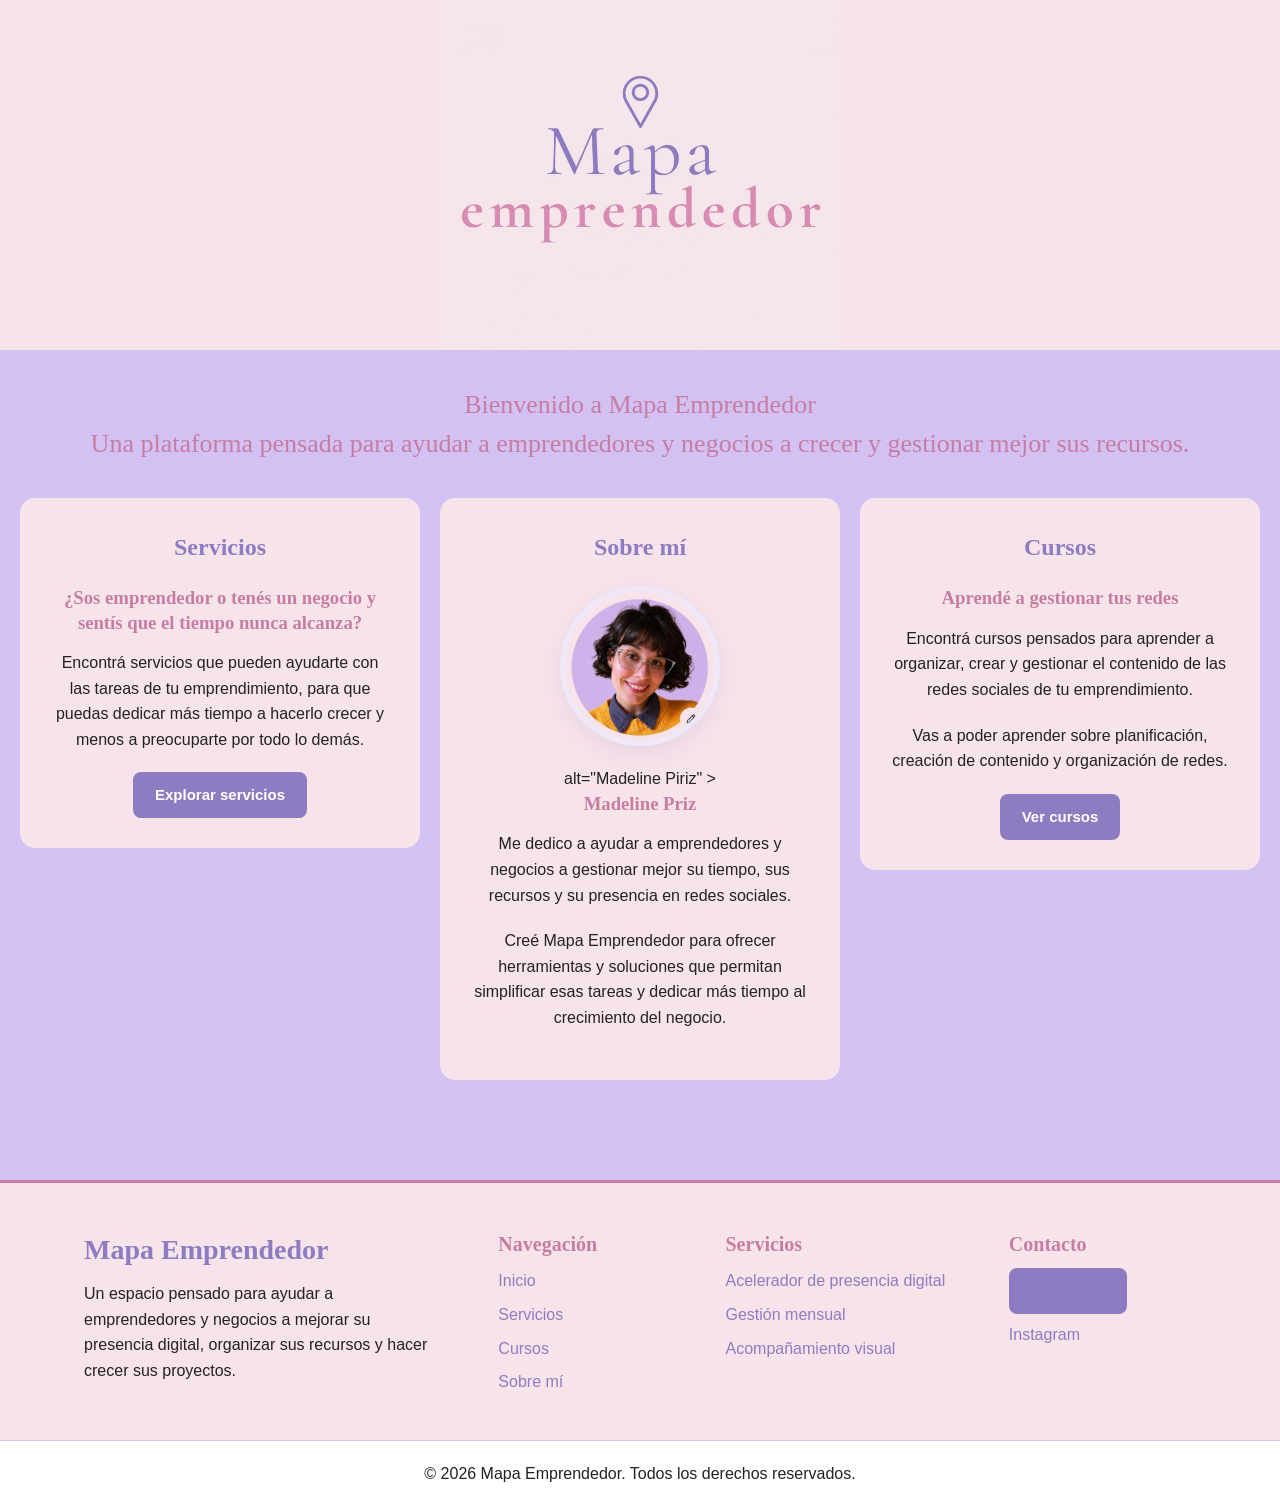
==== commit 1c1ce796: "Fe" ====
--- a/index.html
+++ b/index.html
@@ -25,50 +25,29 @@
 
 <body>
 
-    <!-- =====================================================
-         HEADER
-    ====================================================== -->
-
     <header class="header">
     </header>
 
 
-    <!-- =====================================================
-         BIENVENIDA
-    ====================================================== -->
-
     <div class="container">
 
         <h2 id="bienvenido">
-
             Bienvenido a Mapa Emprendedor
 
             <br>
 
             Una plataforma pensada para ayudar a emprendedores y negocios
             a crecer y gestionar mejor sus recursos.
-
         </h2>
 
     </div>
 
 
-    <!-- =====================================================
-         COLUMNAS PRINCIPALES
-    ====================================================== -->
-
     <section class="columnas">
 
-
-        <!-- =================================================
-             SERVICIOS
-        ================================================== -->
-
         <div class="columna">
 
-            <h2>
-                Servicios
-            </h2>
+            <h2>Servicios</h2>
 
             <h3>
                 ¿Sos emprendedor o tenés un negocio
@@ -91,25 +70,20 @@
         </div>
 
 
-        <!-- =================================================
-             SOBRE MÍ
-        ================================================== -->
-
-        <div class="columna">
-
-            <h2>
-                Sobre mí
-            </h2>
+        <div class="columna" id="sobre-mi">
+
+            <h2>Sobre mí</h2>
 
             <img
-                class="foto-perfil"
-                src="img\linda_sin_fondo.png"
+                
+    class="foto-perfil"
+    src="./img/linda_sin_fondo.png"
+    alt="Madeline Priz"
+>
                 alt="Madeline Piriz"
             >
 
-            <h3>
-                Madeline Piriz
-            </h3>
+            <h3>Madeline Priz</h3>
 
             <p>
                 Me dedico a ayudar a emprendedores y negocios
@@ -126,15 +100,9 @@
         </div>
 
 
-        <!-- =================================================
-             CURSOS
-        ================================================== -->
-
         <div class="columna">
 
-            <h2>
-                Cursos
-            </h2>
+            <h2>Cursos</h2>
 
             <h3>
                 Aprendé a gestionar tus redes
@@ -163,22 +131,13 @@
     </section>
 
 
-    <!-- =====================================================
-         FOOTER
-    ====================================================== -->
-
     <footer class="footer">
 
         <div class="footer-contenido">
 
-
-            <!-- MAPA EMPRENDEDOR -->
-
             <div class="footer-columna footer-marca">
 
-                <h2>
-                    Mapa Emprendedor
-                </h2>
+                <h2>Mapa Emprendedor</h2>
 
                 <p>
                     Un espacio pensado para ayudar a emprendedores
@@ -189,13 +148,9 @@
             </div>
 
 
-            <!-- NAVEGACIÓN -->
-
             <div class="footer-columna">
 
-                <h3>
-                    Navegación
-                </h3>
+                <h3>Navegación</h3>
 
                 <a href="./index.html">
                     Inicio
@@ -216,13 +171,9 @@
             </div>
 
 
-            <!-- SERVICIOS -->
-
             <div class="footer-columna">
 
-                <h3>
-                    Servicios
-                </h3>
+                <h3>Servicios</h3>
 
                 <a href="./Servicios.html#acelerador">
                     Acelerador de presencia digital
@@ -239,13 +190,9 @@
             </div>
 
 
-            <!-- CONTACTO -->
-
             <div class="footer-columna">
 
-                <h3>
-                    Contacto
-                </h3>
+                <h3>Contacto</h3>
 
                 <a
                     href="https://wa.me/59899826150"
@@ -269,8 +216,6 @@
         </div>
 
 
-        <!-- PARTE INFERIOR -->
-
         <div class="footer-inferior">
 
             <p>
@@ -285,10 +230,6 @@
     </footer>
 
 
-    <!-- =====================================================
-         JAVASCRIPT
-    ====================================================== -->
-
     <script src="./js/script.js"></script>
 
 </body>
--- a/style.css
+++ b/style.css
@@ -1,14 +1,4 @@
-/* =========================================================
-   MAPA EMPRENDEDOR - CSS GENERAL
-========================================================= */
-
-
-/* =========================================================
-   VARIABLES
-========================================================= */
-
 :root {
-    /* COLORES */
     --violeta: #8e7cc3;
     --violeta-oscuro: #7563ad;
 
@@ -23,7 +13,6 @@
     --negro: #222222;
     --gris: #666666;
 
-    /* FUENTES */
     --fuente-titulo:
         Georgia,
         "Times New Roman",
@@ -34,11 +23,9 @@
         Helvetica,
         sans-serif;
 
-    /* MEDIDAS */
     --radio: 15px;
     --ancho-general: 1200px;
 
-    /* SOMBRAS */
     --sombra:
         0 8px 25px
         rgba(142, 124, 195, 0.15);
@@ -47,14 +34,9 @@
         0 14px 35px
         rgba(142, 124, 195, 0.25);
 
-    /* TRANSICIONES */
     --transicion: 0.3s ease;
 }
 
-
-/* =========================================================
-   RESET
-========================================================= */
 
 * {
     margin: 0;
@@ -62,13 +44,13 @@
     box-sizing: border-box;
 }
 
+
 html {
     scroll-behavior: smooth;
 }
 
+
 body {
-    margin: 0;
-
     background-color: var(--lila);
     color: var(--negro);
 
@@ -77,42 +59,19 @@
 
     overflow-x: hidden;
 }
+
 
 img {
     display: block;
     max-width: 100%;
 }
 
-button,
-input,
-textarea,
-select {
-    font: inherit;
-}
-
-
-/* =========================================================
-   LINKS GENERALES
-========================================================= */
 
 a {
     color: var(--violeta);
     text-decoration: none;
-
-    transition:
-        color var(--transicion),
-        background-color var(--transicion),
-        transform var(--transicion);
-}
-
-a:hover {
-    color: var(--rosa);
-}
-
-
-/* =========================================================
-   TÍTULOS
-========================================================= */
+}
+
 
 h1,
 h2,
@@ -121,23 +80,8 @@
     font-family: var(--fuente-titulo);
 }
 
-h1 {
-    margin-bottom: 20px;
-    color: var(--violeta);
-}
-
-h2 {
-    margin-bottom: 20px;
-}
-
-h3 {
-    margin-bottom: 15px;
-}
-
-
-/* =========================================================
-   HEADER
-========================================================= */
+
+/* HEADER */
 
 .header {
     width: 100%;
@@ -145,60 +89,27 @@
 
     background-color: var(--rosa-claro);
 
-    /* IMPORTANTE:
-       style.css está en la raíz,
-       por eso usamos ./img/ */
     background-image: url("./img/logo.jpeg");
 
     background-size: contain;
     background-position: center;
     background-repeat: no-repeat;
-
-    display: flex;
-    justify-content: center;
-    align-items: center;
-
-    animation: entradaHeader 1.2s ease-out;
-}
-
-@keyframes entradaHeader {
-
-    from {
-        opacity: 0;
-        transform: scale(0.96);
-    }
-
-    to {
-        opacity: 1;
-        transform: scale(1);
-    }
-
-}
-
-
-/* =========================================================
-   CONTENEDOR GENERAL
-========================================================= */
+}
+
+
+/* BIENVENIDA */
 
 .container {
     width: 100%;
     max-width: var(--ancho-general);
 
     margin: 0 auto;
+
     padding: 35px 20px;
 
     text-align: center;
-
-    animation:
-        entradaBienvenida
-        1s ease-out
-        0.2s both;
-}
-
-
-/* =========================================================
-   BIENVENIDA
-========================================================= */
+}
+
 
 #bienvenido {
     margin: 0;
@@ -210,35 +121,15 @@
     line-height: 1.5;
 }
 
-.container p {
-    font-size: 17px;
-    line-height: 1.6;
-}
-
-@keyframes entradaBienvenida {
-
-    from {
-        opacity: 0;
-        transform: translateY(25px);
-    }
-
-    to {
-        opacity: 1;
-        transform: translateY(0);
-    }
-
-}
-
-
-/* =========================================================
-   COLUMNAS PRINCIPALES
-========================================================= */
+
+/* COLUMNAS */
 
 .columnas {
     width: 100%;
     max-width: 1400px;
 
     margin: 0 auto;
+
     padding: 0 20px 40px;
 
     display: grid;
@@ -252,10 +143,6 @@
 }
 
 
-/* =========================================================
-   COLUMNA
-========================================================= */
-
 .columna {
     padding: 30px;
 
@@ -264,13 +151,6 @@
     border-radius: var(--radio);
 
     text-align: center;
-
-    opacity: 0;
-
-    animation:
-        entradaColumna
-        0.8s ease-out
-        forwards;
 
     transition:
         transform var(--transicion),
@@ -278,70 +158,37 @@
 }
 
 
-/* Animación escalonada */
-
-.columna:nth-child(1) {
-    animation-delay: 0.4s;
-}
-
-.columna:nth-child(2) {
-    animation-delay: 0.6s;
-}
-
-.columna:nth-child(3) {
-    animation-delay: 0.8s;
-}
-
-@keyframes entradaColumna {
-
-    from {
-        opacity: 0;
-        transform: translateY(35px);
-    }
-
-    to {
-        opacity: 1;
-        transform: translateY(0);
-    }
-
-}
-
 .columna:hover {
     transform: translateY(-8px);
+
     box-shadow: var(--sombra-hover);
 }
 
 
-/* =========================================================
-   CONTENIDO DE LAS COLUMNAS
-========================================================= */
-
 .columna h2 {
+    margin-bottom: 20px;
+
     color: var(--violeta);
-
-    transition:
-        transform var(--transicion),
-        color var(--transicion);
-}
+}
+
 
 .columna h3 {
+    margin-bottom: 15px;
+
     color: var(--rosa);
+
     line-height: 1.3;
 }
+
 
 .columna p {
     margin-bottom: 20px;
+
     line-height: 1.6;
 }
 
-.columna:hover h2 {
-    transform: scale(1.04);
-}
-
-
-/* =========================================================
-   FOTO PERFIL
-========================================================= */
+
+/* FOTO PERFIL */
 
 .foto-perfil {
     width: 160px;
@@ -359,9 +206,7 @@
 }
 
 
-/* =========================================================
-   BOTONES PRINCIPALES
-========================================================= */
+/* BOTONES */
 
 .explorar-btn,
 .btn,
@@ -374,12 +219,12 @@
     padding: 11px 22px;
 
     background-color: var(--violeta);
+
     color: var(--blanco);
 
     border: none;
     border-radius: 8px;
 
-    font-family: var(--fuente-texto);
     font-size: 15px;
     font-weight: 600;
 
@@ -389,20 +234,22 @@
 
     transition:
         background-color var(--transicion),
-        color var(--transicion),
         transform var(--transicion),
         box-shadow var(--transicion);
 }
+
 
 .explorar-btn:visited,
 .whatsapp-btn:visited {
     color: var(--blanco);
 }
+
 
 .explorar-btn:hover,
 .btn:hover,
 .whatsapp-btn:hover {
     background-color: var(--rosa);
+
     color: var(--blanco);
 
     transform: translateY(-3px);
@@ -412,274 +259,26 @@
         rgba(199, 125, 163, 0.30);
 }
 
-.explorar-btn:active,
-.btn:active,
-.whatsapp-btn:active {
-    transform: scale(0.96);
-}
-
-
-/* =========================================================
-   BOTÓN SECUNDARIO
-========================================================= */
-
-.btn-secundario {
-    display: inline-flex;
-
-    align-items: center;
-    justify-content: center;
-
-    padding: 10px 20px;
-
-    border: 2px solid var(--violeta);
-    border-radius: 8px;
-
-    background-color: transparent;
-    color: var(--violeta);
-
-    text-decoration: none;
-
-    transition:
-        background-color var(--transicion),
-        color var(--transicion),
-        transform var(--transicion);
-}
-
-.btn-secundario:hover {
-    background-color: var(--violeta);
-    color: var(--blanco);
-
-    transform: translateY(-3px);
-}
-
-
-/* =========================================================
-   SECCIONES GENERALES
-========================================================= */
-
-.seccion {
-    width: 100%;
-    max-width: var(--ancho-general);
-
-    margin: 0 auto;
-    padding: 60px 20px;
-}
-
-.seccion-titulo {
-    margin-bottom: 15px;
-
-    color: var(--violeta);
-
-    font-size: 32px;
-
-    text-align: center;
-}
-
-.seccion-subtitulo {
-    margin-bottom: 30px;
-
-    color: var(--rosa);
-
-    font-size: 20px;
-
-    text-align: center;
-}
-
-
-/* =========================================================
-   TARJETAS GENERALES
-========================================================= */
-
-.tarjetas {
-    display: grid;
-
-    grid-template-columns:
-        repeat(3, minmax(0, 1fr));
-
-    gap: 20px;
-}
-
-.tarjeta {
-    padding: 30px;
-
-    background-color: var(--rosa-claro);
-
-    border-radius: var(--radio);
-
-    box-shadow: var(--sombra);
-
-    transition:
-        transform var(--transicion),
-        box-shadow var(--transicion);
-}
-
-.tarjeta:hover {
-    transform: translateY(-6px);
-    box-shadow: var(--sombra-hover);
-}
-
-.tarjeta h2,
-.tarjeta h3 {
-    color: var(--violeta);
-}
-
-.tarjeta p {
-    margin-bottom: 15px;
-}
-
-
-/* =========================================================
-   LISTAS
-========================================================= */
-
-.lista {
-    margin: 20px 0;
-    padding: 0;
-
-    list-style: none;
-}
-
-.lista li {
-    position: relative;
-
-    margin-bottom: 12px;
-    padding-left: 25px;
-}
-
-.lista li::before {
-    content: "✦";
-
-    position: absolute;
-
-    left: 0;
-
-    color: var(--rosa);
-}
-
-
-/* =========================================================
-   FORMULARIOS
-========================================================= */
-
-.formulario {
-    width: 100%;
-    max-width: 650px;
-
-    margin: 30px auto;
-    padding: 30px;
-
-    background-color: var(--rosa-claro);
-
-    border-radius: var(--radio);
-}
-
-.formulario label {
-    display: block;
-
-    margin-bottom: 7px;
-
-    color: var(--violeta);
-
-    font-weight: bold;
-}
-
-.formulario input,
-.formulario textarea,
-.formulario select {
-    width: 100%;
-
-    margin-bottom: 20px;
-    padding: 12px;
-
-    border: 1px solid var(--lila);
-    border-radius: 8px;
-
-    background-color: var(--blanco);
-    color: var(--negro);
-
-    outline: none;
-
-    transition:
-        border-color var(--transicion),
-        box-shadow var(--transicion);
-}
-
-.formulario input:focus,
-.formulario textarea:focus,
-.formulario select:focus {
-    border-color: var(--violeta);
-
-    box-shadow:
-        0 0 0 3px
-        rgba(142, 124, 195, 0.15);
-}
-
-.formulario textarea {
-    min-height: 130px;
-    resize: vertical;
-}
-
-
-/* =========================================================
-   IMÁGENES DE CONTENIDO
-========================================================= */
-
-.imagen-contenido {
-    width: 100%;
-    max-width: 500px;
-
-    margin: 25px auto;
-
-    border-radius: var(--radio);
-
-    box-shadow: var(--sombra);
-}
-
-
-/* =========================================================
-   LINKS ESPECIALES
-========================================================= */
-
-.link {
-    color: var(--violeta);
-
-    font-weight: bold;
-    text-decoration: none;
-
-    transition: color var(--transicion);
-}
-
-.link:hover {
-    color: var(--rosa);
-}
-
-
-/* =========================================================
-   FOOTER
-========================================================= */
+
+/* FOOTER */
 
 .footer {
     width: 100%;
+
     margin-top: 60px;
 
     background-color: var(--rosa-claro);
-    color: var(--negro);
 
     border-top: 3px solid var(--rosa);
-
-    animation: aparecerFooter 1s ease-out;
-}
-
-
-/* =========================================================
-   CONTENIDO DEL FOOTER
-========================================================= */
+}
+
 
 .footer-contenido {
     width: 90%;
     max-width: var(--ancho-general);
 
     margin: 0 auto;
+
     padding: 45px 20px;
 
     display: grid;
@@ -691,122 +290,51 @@
 }
 
 
-/* =========================================================
-   COLUMNAS DEL FOOTER
-========================================================= */
-
 .footer-columna {
     display: flex;
 
     flex-direction: column;
+
     align-items: flex-start;
 
     gap: 8px;
 }
 
 
-/* =========================================================
-   MARCA
-========================================================= */
-
 .footer-marca h2 {
-    margin-bottom: 12px;
-
     color: var(--violeta);
 
     font-size: 28px;
 }
+
 
 .footer-marca p {
     max-width: 350px;
 
-    margin: 0;
-
     color: var(--negro);
-
-    line-height: 1.7;
-}
-
-
-/* =========================================================
-   TÍTULOS DEL FOOTER
-========================================================= */
+}
+
 
 .footer-columna h3 {
-    margin-bottom: 12px;
-
     color: var(--rosa);
 
     font-size: 20px;
 }
 
 
-/* =========================================================
-   ENLACES DEL FOOTER
-========================================================= */
-
 .footer-columna a {
-    display: inline-block;
-
-    position: relative;
-
-    width: fit-content;
-
-    padding: 3px 0;
-
-    background-color: transparent;
-
     color: var(--violeta);
 
-    border: none;
-    border-radius: 0;
-
-    font-size: 15px;
-    font-weight: normal;
-
-    text-decoration: none;
-
-    box-shadow: none;
-
-    transition:
-        color 0.3s ease,
-        transform 0.3s ease;
-}
+    transition: 0.3s ease;
+}
+
 
 .footer-columna a:hover {
-    background-color: transparent;
-
     color: var(--rosa);
 
     transform: translateX(4px);
-
-    box-shadow: none;
-}
-
-.footer-columna a::after {
-    content: "";
-
-    position: absolute;
-
-    left: 0;
-    bottom: 0;
-
-    width: 0;
-    height: 1px;
-
-    background-color: var(--rosa);
-
-    transition: width 0.3s ease;
-}
-
-.footer-columna a:hover::after {
-    width: 100%;
-}
-
-
-/* =========================================================
-   PARTE INFERIOR DEL FOOTER
-========================================================= */
+}
+
 
 .footer-inferior {
     width: 100%;
@@ -820,226 +348,69 @@
     text-align: center;
 }
 
-.footer-inferior p {
-    margin: 0;
-
-    color: var(--negro);
-
-    font-size: 14px;
-}
-
-
-/* =========================================================
-   ANIMACIÓN FOOTER
-========================================================= */
-
-@keyframes aparecerFooter {
-
-    from {
-        opacity: 0;
-        transform: translateY(25px);
-    }
-
-    to {
-        opacity: 1;
-        transform: translateY(0);
-    }
-
-}
-
-
-/* =========================================================
-   TABLET
-   769px - 1024px
-========================================================= */
-
-@media (min-width: 769px) and (max-width: 1024px) {
+
+/* TABLET */
+
+@media (max-width: 1024px) {
 
     .header {
         min-height: 300px;
-        background-size: contain;
-    }
-
-    .container {
-        padding: 30px 25px;
-    }
-
-    #bienvenido {
-        font-size: 23px;
-    }
+    }
+
 
     .columnas {
         grid-template-columns:
             repeat(2, minmax(0, 1fr));
-
-        gap: 22px;
-
-        padding:
-            0 25px
-            40px;
-    }
-
-    /* SERVICIOS */
-
-    .columna:nth-child(1) {
-        grid-column: 1;
-        grid-row: 1;
-    }
-
-    /* SOBRE MÍ */
+    }
+
 
     .columna:nth-child(2) {
         grid-column: 1 / -1;
-        grid-row: 2;
 
         width: 65%;
 
         justify-self: center;
     }
 
-    /* CURSOS */
-
-    .columna:nth-child(3) {
-        grid-column: 2;
-        grid-row: 1;
-    }
-
-    .columna {
-        padding: 27px;
-    }
-
-    .tarjetas {
-        grid-template-columns:
-            repeat(2, minmax(0, 1fr));
-    }
-
-    .seccion {
-        padding:
-            50px 25px;
-    }
 
     .footer-contenido {
         grid-template-columns:
             repeat(2, minmax(0, 1fr));
-
-        gap:
-            35px
-            50px;
-
-        padding:
-            40px
-            25px;
-    }
-
-}
-
-
-/* =========================================================
-   CELULAR
-   hasta 768px
-========================================================= */
+    }
+
+}
+
+
+/* CELULAR */
 
 @media (max-width: 768px) {
 
     .header {
         min-height: 250px;
-
-        background-size: contain;
-        background-position: center;
-    }
-
-    .container {
-        padding:
-            25px
-            15px;
-    }
+    }
+
 
     #bienvenido {
         font-size: 21px;
-
-        line-height: 1.4;
-    }
-
-    .container p {
-        font-size: 16px;
-    }
+    }
+
 
     .columnas {
+        grid-template-columns: 1fr;
+
+        padding:
+            0
+            15px
+            30px;
+    }
+
+
+    .columna:nth-child(2) {
         width: 100%;
 
-        grid-template-columns: 1fr;
-
-        gap: 20px;
-
-        padding:
-            0 15px
-            30px;
-    }
-
-    .columna {
-        width: 100%;
-
-        padding: 25px 20px;
-
-        height: fit-content;
-    }
-
-    .columna h2 {
-        font-size: 25px;
-    }
-
-    .columna h3 {
-        font-size: 18px;
-    }
-
-    .tarjetas {
-        grid-template-columns: 1fr;
-    }
-
-    .tarjeta {
-        padding: 25px 20px;
-    }
-
-    .seccion {
-        padding:
-            45px
-            15px;
-    }
-
-    .seccion-titulo {
-        font-size: 27px;
-    }
-
-    .seccion-subtitulo {
-        font-size: 18px;
-    }
-
-    .formulario {
-        width: 100%;
-        padding: 22px 18px;
-    }
-
-    .imagen-contenido {
-        width: 100%;
-        max-width: 450px;
-    }
-
-    .footer-contenido {
-        grid-template-columns:
-            repeat(2, minmax(0, 1fr));
-
-        gap: 30px;
-    }
-
-}
-
-
-/* =========================================================
-   CELULAR PEQUEÑO
-   hasta 600px
-========================================================= */
-
-@media (max-width: 600px) {
+        grid-column: auto;
+    }
+
 
     .footer-contenido {
         grid-template-columns: 1fr;
@@ -1048,10 +419,7 @@
 }
 
 
-/* =========================================================
-   CELULAR PEQUEÑO
-   hasta 480px
-========================================================= */
+/* CELULAR PEQUEÑO */
 
 @media (max-width: 480px) {
 
@@ -1059,167 +427,23 @@
         min-height: 210px;
     }
 
+
     #bienvenido {
         font-size: 19px;
     }
 
-    .container {
-        padding:
-            20px
-            14px;
-    }
-
-    .columnas {
-        padding:
-            0
-            12px
-            25px;
-
-        gap: 16px;
-    }
 
     .columna {
         padding:
             22px
             18px;
-
-        border-radius: 13px;
-    }
-
-    .columna h2 {
-        font-size: 23px;
-    }
-
-    .columna h3 {
-        font-size: 17px;
-    }
-
-    .columna p {
-        font-size: 15px;
-    }
+    }
+
 
     .explorar-btn,
     .btn,
-    .btn-secundario,
     .whatsapp-btn {
         width: 100%;
-
-        text-align: center;
-
-        justify-content: center;
-    }
-
-    .seccion {
-        padding:
-            35px
-            12px;
-    }
-
-    .seccion-titulo {
-        font-size: 24px;
-    }
-
-    .formulario {
-        padding:
-            20px
-            15px;
-    }
-
-    .footer-contenido {
-        width: 95%;
-
-        padding:
-            35px
-            15px;
-
-        gap: 25px;
-    }
-
-    .footer-marca h2 {
-        font-size: 24px;
-    }
-
-    .footer-columna h3 {
-        font-size: 18px;
-    }
-
-    .footer-columna a {
-        font-size: 14px;
-    }
-
-    .footer-inferior {
-        padding:
-            18px
-            12px;
-    }
-
-    .footer-inferior p {
-        font-size: 12px;
-    }
-
-}
-
-
-/* =========================================================
-   CELULARES MUY PEQUEÑOS
-   hasta 360px
-========================================================= */
-
-@media (max-width: 360px) {
-
-    .header {
-        min-height: 180px;
-    }
-
-    #bienvenido {
-        font-size: 18px;
-    }
-
-    .columna {
-        padding:
-            20px
-            15px;
-    }
-
-    .columna h2 {
-        font-size: 21px;
-    }
-
-    .columna h3 {
-        font-size: 16px;
-    }
-
-    .columna p {
-        font-size: 14px;
-    }
-
-}
-
-
-/* =========================================================
-   ACCESIBILIDAD
-========================================================= */
-
-@media (prefers-reduced-motion: reduce) {
-
-    html {
-        scroll-behavior: auto;
-    }
-
-    .header,
-    .container,
-    .columna,
-    .footer {
-        animation: none;
-        opacity: 1;
-    }
-
-    *,
-    *::before,
-    *::after {
-        animation-duration: 0.01ms !important;
-        animation-iteration-count: 1 !important;
-        transition-duration: 0.01ms !important;
     }
 
 }
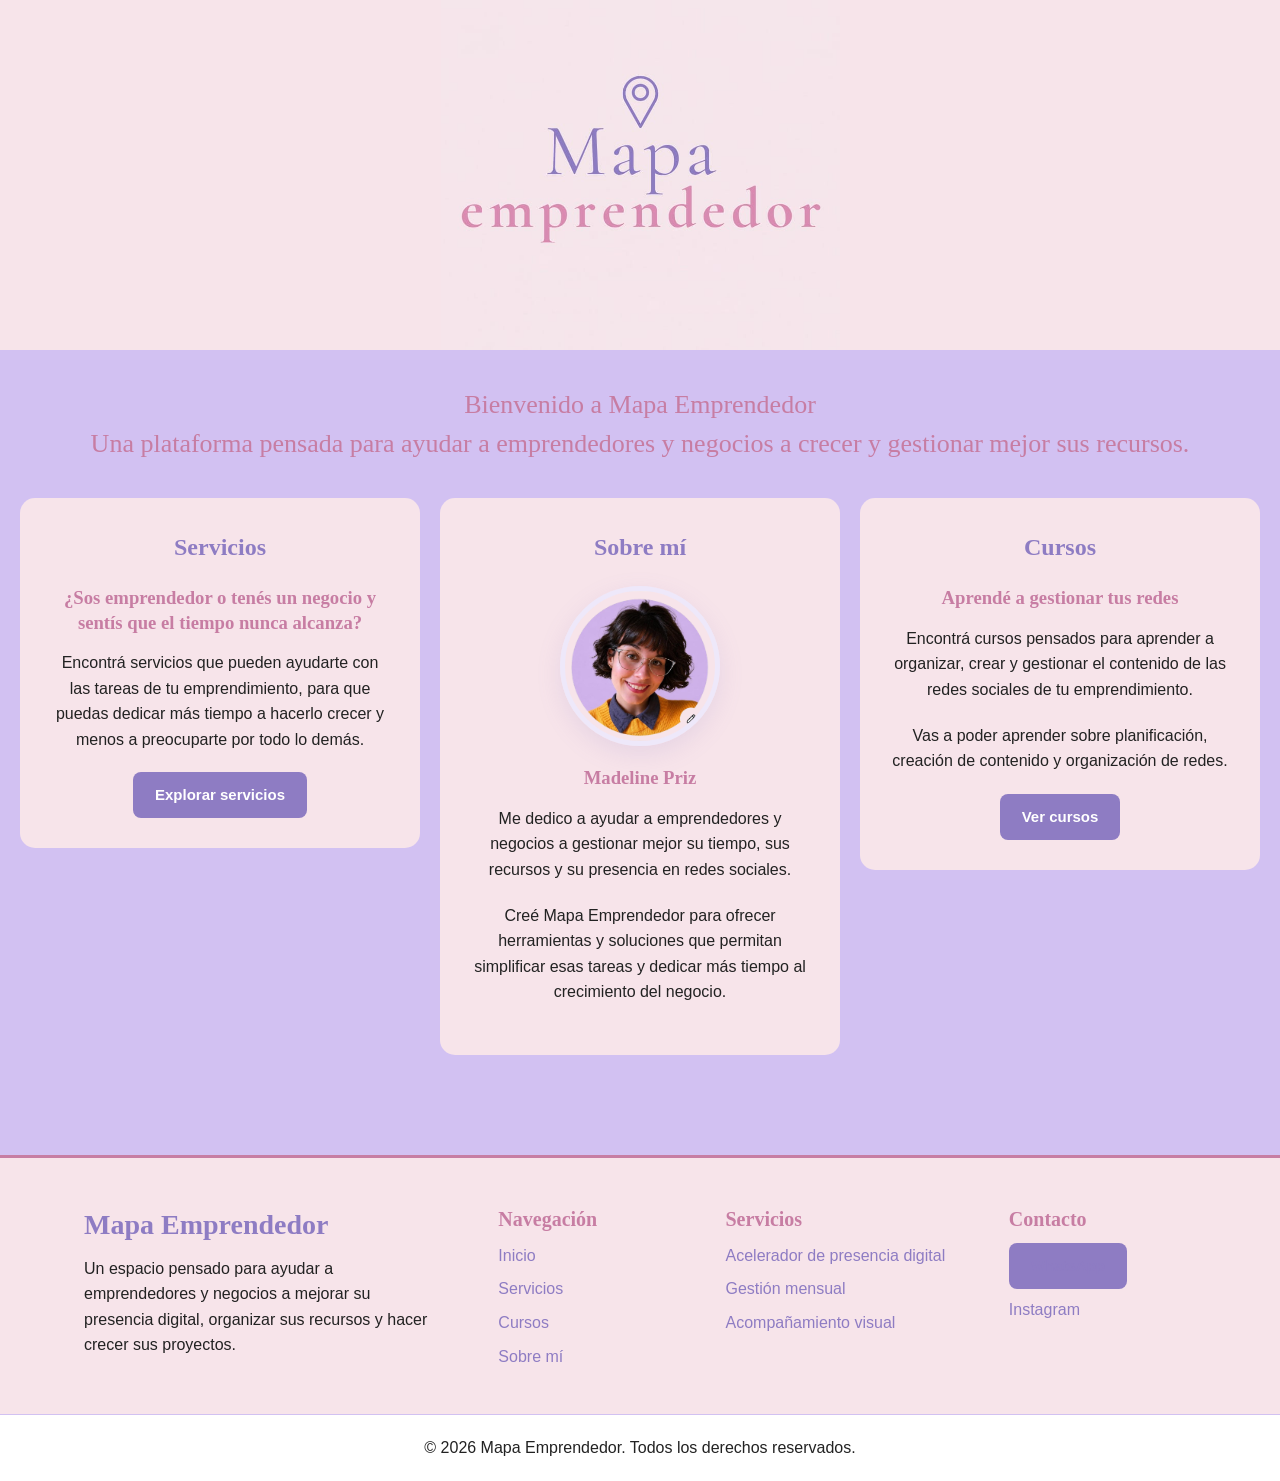
==== commit bd778770: "Fe" ====
--- a/index.html
+++ b/index.html
@@ -78,11 +78,7 @@
                 
     class="foto-perfil"
     src="./img/linda_sin_fondo.png"
-    alt="Madeline Priz"
->
-                alt="Madeline Piriz"
-            >
-
+    alt="Madeline Priz">
             <h3>Madeline Priz</h3>
 
             <p>
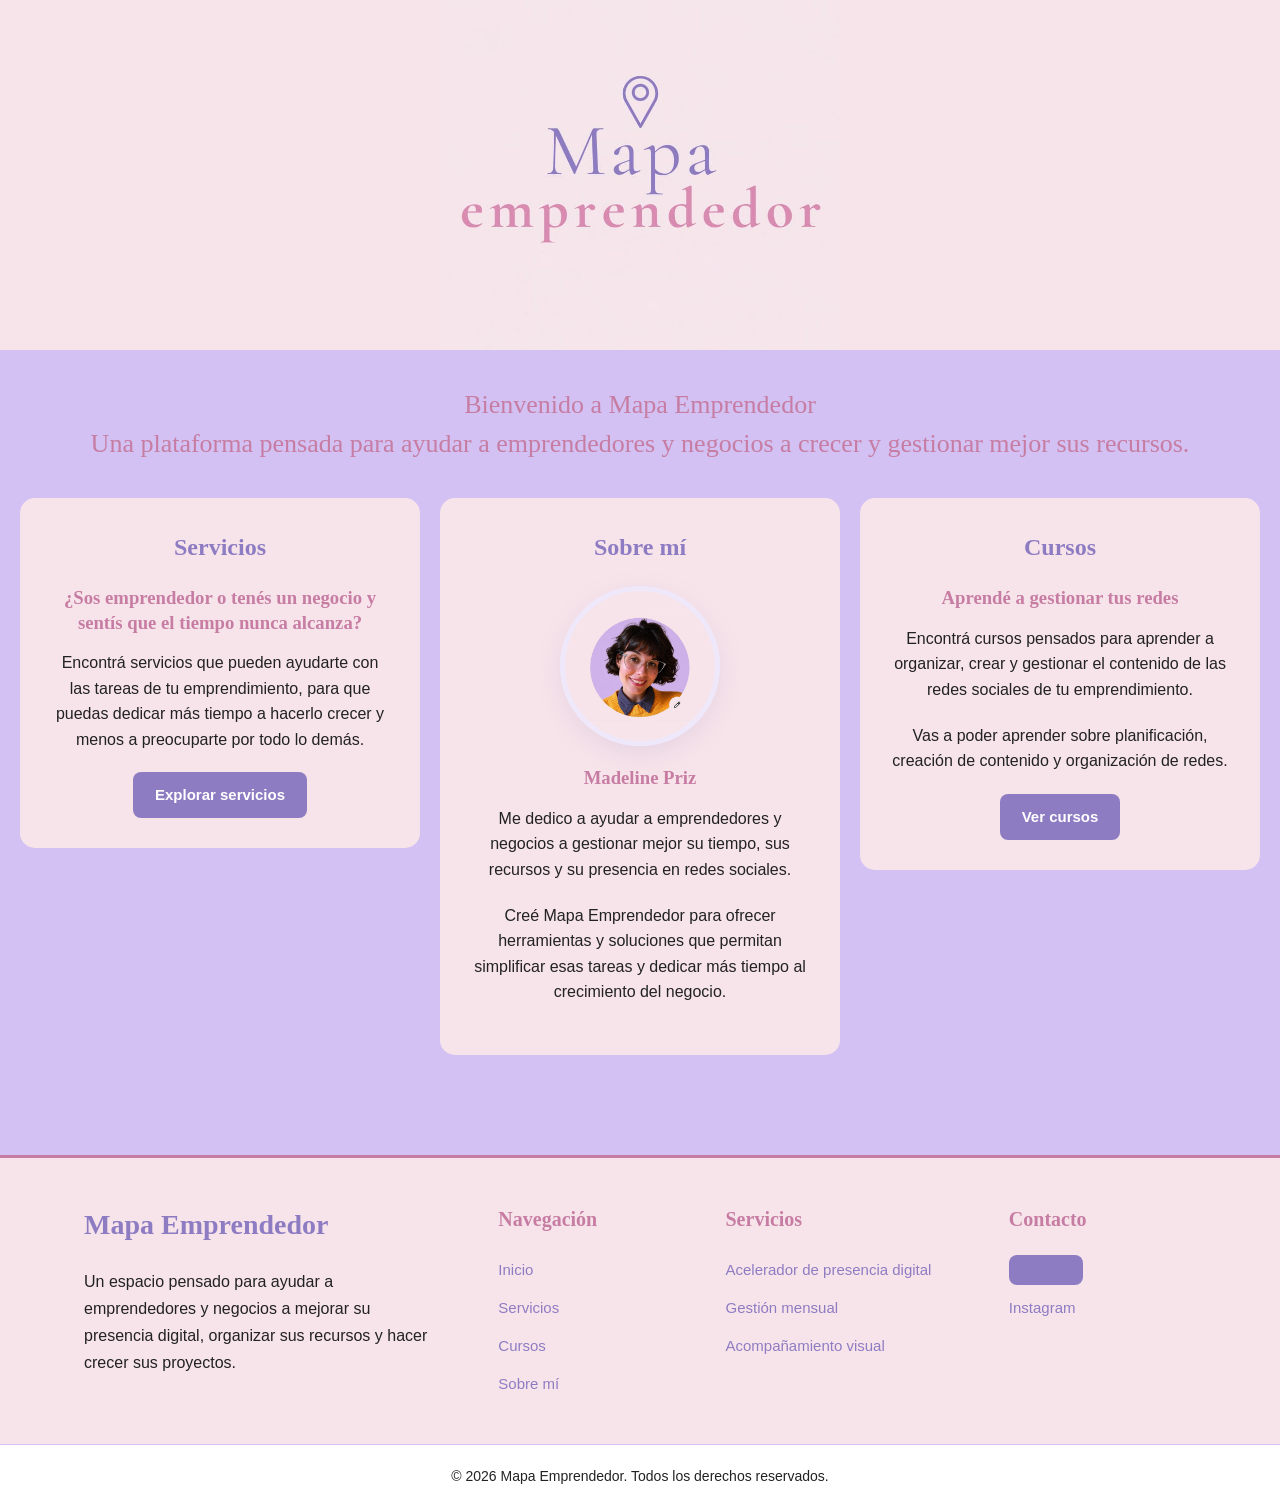
==== commit 9a83bba0: "Corregir rutas absolutas para AWS" ====
--- a/index.html
+++ b/index.html
@@ -14,12 +14,12 @@
     <link
         rel="icon"
         type="image/jpeg"
-        href="./img/logo.jpeg"
+        href="/img/logo.jpeg"
     >
 
     <link
         rel="stylesheet"
-        href="./style.css"
+        href="/style.css"
     >
 </head>
 
@@ -62,7 +62,7 @@
 
             <a
                 class="explorar-btn"
-                href="./Servicios.html"
+                href="/servicios.html"
             >
                 Explorar servicios
             </a>
@@ -75,10 +75,11 @@
             <h2>Sobre mí</h2>
 
             <img
-                
-    class="foto-perfil"
-    src="./img/linda_sin_fondo.png"
-    alt="Madeline Priz">
+                class="foto-perfil"
+                src="/img/linda_sin_fondo.png"
+                alt="Madeline Priz"
+            >
+
             <h3>Madeline Priz</h3>
 
             <p>
@@ -117,7 +118,7 @@
 
             <a
                 class="explorar-btn"
-                href="./cursos.html"
+                href="/cursos.html"
             >
                 Ver cursos
             </a>
@@ -148,19 +149,19 @@
 
                 <h3>Navegación</h3>
 
-                <a href="./index.html">
+                <a href="/index.html">
                     Inicio
                 </a>
 
-                <a href="./Servicios.html">
+                <a href="/servicios.html">
                     Servicios
                 </a>
 
-                <a href="./cursos.html">
+                <a href="/cursos.html">
                     Cursos
                 </a>
 
-                <a href="#sobre-mi">
+                <a href="/index.html#sobre-mi">
                     Sobre mí
                 </a>
 
@@ -171,15 +172,15 @@
 
                 <h3>Servicios</h3>
 
-                <a href="./Servicios.html#acelerador">
+                <a href="/servicios.html#acelerador">
                     Acelerador de presencia digital
                 </a>
 
-                <a href="./Servicios.html#gestion-mensual">
+                <a href="/servicios.html#gestion-mensual">
                     Gestión mensual
                 </a>
 
-                <a href="./Servicios.html#acompanamiento-visual">
+                <a href="/servicios.html#acompanamiento-visual">
                     Acompañamiento visual
                 </a>
 
@@ -226,7 +227,7 @@
     </footer>
 
 
-    <script src="./js/script.js"></script>
+    <script src="/js/script.js"></script>
 
 </body>
 
--- a/style.css
+++ b/style.css
@@ -1,3 +1,12 @@
+/* =========================================================
+   MAPA EMPRENDEDOR - CSS GENERAL
+========================================================= */
+
+
+/* =========================================================
+   VARIABLES
+========================================================= */
+
 :root {
     --violeta: #8e7cc3;
     --violeta-oscuro: #7563ad;
@@ -38,19 +47,23 @@
 }
 
 
+/* =========================================================
+   RESET
+========================================================= */
+
 * {
     margin: 0;
     padding: 0;
     box-sizing: border-box;
 }
 
-
 html {
     scroll-behavior: smooth;
 }
 
-
 body {
+    margin: 0;
+
     background-color: var(--lila);
     color: var(--negro);
 
@@ -59,19 +72,42 @@
 
     overflow-x: hidden;
 }
-
 
 img {
     display: block;
     max-width: 100%;
 }
 
+button,
+input,
+textarea,
+select {
+    font: inherit;
+}
+
+
+/* =========================================================
+   LINKS GENERALES
+========================================================= */
 
 a {
     color: var(--violeta);
     text-decoration: none;
-}
-
+
+    transition:
+        color var(--transicion),
+        background-color var(--transicion),
+        transform var(--transicion);
+}
+
+a:hover {
+    color: var(--rosa);
+}
+
+
+/* =========================================================
+   TÍTULOS
+========================================================= */
 
 h1,
 h2,
@@ -80,8 +116,23 @@
     font-family: var(--fuente-titulo);
 }
 
-
-/* HEADER */
+h1 {
+    margin-bottom: 20px;
+    color: var(--violeta);
+}
+
+h2 {
+    margin-bottom: 20px;
+}
+
+h3 {
+    margin-bottom: 15px;
+}
+
+
+/* =========================================================
+   HEADER
+========================================================= */
 
 .header {
     width: 100%;
@@ -89,27 +140,57 @@
 
     background-color: var(--rosa-claro);
 
-    background-image: url("./img/logo.jpeg");
+    background-image: url("/img/logo.jpeg");
 
     background-size: contain;
     background-position: center;
     background-repeat: no-repeat;
-}
-
-
-/* BIENVENIDA */
+
+    display: flex;
+    justify-content: center;
+    align-items: center;
+
+    animation: entradaHeader 1.2s ease-out;
+}
+
+@keyframes entradaHeader {
+
+    from {
+        opacity: 0;
+        transform: scale(0.96);
+    }
+
+    to {
+        opacity: 1;
+        transform: scale(1);
+    }
+
+}
+
+
+/* =========================================================
+   CONTENEDOR GENERAL
+========================================================= */
 
 .container {
     width: 100%;
     max-width: var(--ancho-general);
 
     margin: 0 auto;
-
     padding: 35px 20px;
 
     text-align: center;
-}
-
+
+    animation:
+        entradaBienvenida
+        1s ease-out
+        0.2s both;
+}
+
+
+/* =========================================================
+   BIENVENIDA
+========================================================= */
 
 #bienvenido {
     margin: 0;
@@ -121,15 +202,35 @@
     line-height: 1.5;
 }
 
-
-/* COLUMNAS */
+.container p {
+    font-size: 17px;
+    line-height: 1.6;
+}
+
+@keyframes entradaBienvenida {
+
+    from {
+        opacity: 0;
+        transform: translateY(25px);
+    }
+
+    to {
+        opacity: 1;
+        transform: translateY(0);
+    }
+
+}
+
+
+/* =========================================================
+   COLUMNAS PRINCIPALES
+========================================================= */
 
 .columnas {
     width: 100%;
     max-width: 1400px;
 
     margin: 0 auto;
-
     padding: 0 20px 40px;
 
     display: grid;
@@ -143,6 +244,10 @@
 }
 
 
+/* =========================================================
+   COLUMNAS
+========================================================= */
+
 .columna {
     padding: 30px;
 
@@ -151,12 +256,44 @@
     border-radius: var(--radio);
 
     text-align: center;
+
+    opacity: 0;
+
+    animation:
+        entradaColumna
+        0.8s ease-out
+        forwards;
 
     transition:
         transform var(--transicion),
         box-shadow var(--transicion);
 }
 
+.columna:nth-child(1) {
+    animation-delay: 0.4s;
+}
+
+.columna:nth-child(2) {
+    animation-delay: 0.6s;
+}
+
+.columna:nth-child(3) {
+    animation-delay: 0.8s;
+}
+
+@keyframes entradaColumna {
+
+    from {
+        opacity: 0;
+        transform: translateY(35px);
+    }
+
+    to {
+        opacity: 1;
+        transform: translateY(0);
+    }
+
+}
 
 .columna:hover {
     transform: translateY(-8px);
@@ -165,21 +302,23 @@
 }
 
 
+/* =========================================================
+   CONTENIDO COLUMNAS
+========================================================= */
+
 .columna h2 {
-    margin-bottom: 20px;
-
     color: var(--violeta);
-}
-
+
+    transition:
+        transform var(--transicion),
+        color var(--transicion);
+}
 
 .columna h3 {
-    margin-bottom: 15px;
-
     color: var(--rosa);
 
     line-height: 1.3;
 }
-
 
 .columna p {
     margin-bottom: 20px;
@@ -187,8 +326,14 @@
     line-height: 1.6;
 }
 
-
-/* FOTO PERFIL */
+.columna:hover h2 {
+    transform: scale(1.04);
+}
+
+
+/* =========================================================
+   FOTO PERFIL
+========================================================= */
 
 .foto-perfil {
     width: 160px;
@@ -196,7 +341,7 @@
 
     margin: 0 auto 20px;
 
-    object-fit: cover;
+    object-fit: contain;
 
     border-radius: 50%;
 
@@ -206,7 +351,9 @@
 }
 
 
-/* BOTONES */
+/* =========================================================
+   BOTONES PRINCIPALES
+========================================================= */
 
 .explorar-btn,
 .btn,
@@ -219,12 +366,12 @@
     padding: 11px 22px;
 
     background-color: var(--violeta);
-
     color: var(--blanco);
 
     border: none;
     border-radius: 8px;
 
+    font-family: var(--fuente-texto);
     font-size: 15px;
     font-weight: 600;
 
@@ -234,22 +381,20 @@
 
     transition:
         background-color var(--transicion),
+        color var(--transicion),
         transform var(--transicion),
         box-shadow var(--transicion);
 }
-
 
 .explorar-btn:visited,
 .whatsapp-btn:visited {
     color: var(--blanco);
 }
-
 
 .explorar-btn:hover,
 .btn:hover,
 .whatsapp-btn:hover {
     background-color: var(--rosa);
-
     color: var(--blanco);
 
     transform: translateY(-3px);
@@ -259,8 +404,220 @@
         rgba(199, 125, 163, 0.30);
 }
 
-
-/* FOOTER */
+.explorar-btn:active,
+.btn:active,
+.whatsapp-btn:active {
+    transform: scale(0.96);
+}
+
+
+/* =========================================================
+   BOTÓN SECUNDARIO
+========================================================= */
+
+.btn-secundario {
+    display: inline-flex;
+
+    align-items: center;
+    justify-content: center;
+
+    padding: 10px 20px;
+
+    border: 2px solid var(--violeta);
+    border-radius: 8px;
+
+    background-color: transparent;
+    color: var(--violeta);
+
+    text-decoration: none;
+
+    transition:
+        background-color var(--transicion),
+        color var(--transicion),
+        transform var(--transicion);
+}
+
+.btn-secundario:hover {
+    background-color: var(--violeta);
+    color: var(--blanco);
+
+    transform: translateY(-3px);
+}
+
+
+/* =========================================================
+   SECCIONES GENERALES
+========================================================= */
+
+.seccion {
+    width: 100%;
+    max-width: var(--ancho-general);
+
+    margin: 0 auto;
+
+    padding: 60px 20px;
+}
+
+.seccion-titulo {
+    margin-bottom: 15px;
+
+    color: var(--violeta);
+
+    font-size: 32px;
+
+    text-align: center;
+}
+
+.seccion-subtitulo {
+    margin-bottom: 30px;
+
+    color: var(--rosa);
+
+    font-size: 20px;
+
+    text-align: center;
+}
+
+
+/* =========================================================
+   TARJETAS GENERALES
+========================================================= */
+
+.tarjetas {
+    display: grid;
+
+    grid-template-columns:
+        repeat(3, minmax(0, 1fr));
+
+    gap: 20px;
+}
+
+.tarjeta {
+    padding: 30px;
+
+    background-color: var(--rosa-claro);
+
+    border-radius: var(--radio);
+
+    box-shadow: var(--sombra);
+
+    transition:
+        transform var(--transicion),
+        box-shadow var(--transicion);
+}
+
+.tarjeta:hover {
+    transform: translateY(-6px);
+
+    box-shadow: var(--sombra-hover);
+}
+
+.tarjeta h2,
+.tarjeta h3 {
+    color: var(--violeta);
+}
+
+.tarjeta p {
+    margin-bottom: 15px;
+}
+
+
+/* =========================================================
+   LISTAS
+========================================================= */
+
+.lista {
+    margin: 20px 0;
+
+    padding: 0;
+
+    list-style: none;
+}
+
+.lista li {
+    position: relative;
+
+    margin-bottom: 12px;
+
+    padding-left: 25px;
+}
+
+.lista li::before {
+    content: "✦";
+
+    position: absolute;
+
+    left: 0;
+
+    color: var(--rosa);
+}
+
+
+/* =========================================================
+   FORMULARIOS
+========================================================= */
+
+.formulario {
+    width: 100%;
+    max-width: 650px;
+
+    margin: 30px auto;
+
+    padding: 30px;
+
+    background-color: var(--rosa-claro);
+
+    border-radius: var(--radio);
+}
+
+.formulario label {
+    display: block;
+
+    margin-bottom: 7px;
+
+    color: var(--violeta);
+
+    font-weight: bold;
+}
+
+.formulario input,
+.formulario textarea,
+.formulario select {
+    width: 100%;
+
+    margin-bottom: 20px;
+
+    padding: 12px;
+
+    border: 1px solid var(--lila);
+    border-radius: 8px;
+
+    background-color: var(--blanco);
+    color: var(--negro);
+
+    outline: none;
+}
+
+.formulario input:focus,
+.formulario textarea:focus,
+.formulario select:focus {
+    border-color: var(--violeta);
+
+    box-shadow:
+        0 0 0 3px
+        rgba(142, 124, 195, 0.15);
+}
+
+.formulario textarea {
+    min-height: 130px;
+
+    resize: vertical;
+}
+
+
+/* =========================================================
+   FOOTER
+========================================================= */
 
 .footer {
     width: 100%;
@@ -268,8 +625,11 @@
     margin-top: 60px;
 
     background-color: var(--rosa-claro);
+    color: var(--negro);
 
     border-top: 3px solid var(--rosa);
+
+    animation: aparecerFooter 1s ease-out;
 }
 
 
@@ -294,7 +654,6 @@
     display: flex;
 
     flex-direction: column;
-
     align-items: flex-start;
 
     gap: 8px;
@@ -302,6 +661,8 @@
 
 
 .footer-marca h2 {
+    margin-bottom: 12px;
+
     color: var(--violeta);
 
     font-size: 28px;
@@ -311,11 +672,17 @@
 .footer-marca p {
     max-width: 350px;
 
+    margin: 0;
+
     color: var(--negro);
+
+    line-height: 1.7;
 }
 
 
 .footer-columna h3 {
+    margin-bottom: 12px;
+
     color: var(--rosa);
 
     font-size: 20px;
@@ -323,9 +690,23 @@
 
 
 .footer-columna a {
+    display: inline-block;
+
+    position: relative;
+
+    width: fit-content;
+
+    padding: 3px 0;
+
     color: var(--violeta);
 
-    transition: 0.3s ease;
+    font-size: 15px;
+
+    text-decoration: none;
+
+    transition:
+        color 0.3s ease,
+        transform 0.3s ease;
 }
 
 
@@ -336,6 +717,28 @@
 }
 
 
+.footer-columna a::after {
+    content: "";
+
+    position: absolute;
+
+    left: 0;
+    bottom: 0;
+
+    width: 0;
+    height: 1px;
+
+    background-color: var(--rosa);
+
+    transition: width 0.3s ease;
+}
+
+
+.footer-columna a:hover::after {
+    width: 100%;
+}
+
+
 .footer-inferior {
     width: 100%;
 
@@ -349,29 +752,78 @@
 }
 
 
-/* TABLET */
-
-@media (max-width: 1024px) {
+.footer-inferior p {
+    margin: 0;
+
+    color: var(--negro);
+
+    font-size: 14px;
+}
+
+
+@keyframes aparecerFooter {
+
+    from {
+        opacity: 0;
+
+        transform: translateY(25px);
+    }
+
+    to {
+        opacity: 1;
+
+        transform: translateY(0);
+    }
+
+}
+
+
+/* =========================================================
+   TABLET
+========================================================= */
+
+@media (min-width: 769px) and (max-width: 1024px) {
 
     .header {
         min-height: 300px;
     }
 
+    .container {
+        padding: 30px 25px;
+    }
+
+    #bienvenido {
+        font-size: 23px;
+    }
 
     .columnas {
         grid-template-columns:
             repeat(2, minmax(0, 1fr));
-    }
-
+
+        gap: 22px;
+
+        padding:
+            0 25px 40px;
+    }
+
+    .columna:nth-child(1) {
+        grid-column: 1;
+        grid-row: 1;
+    }
 
     .columna:nth-child(2) {
         grid-column: 1 / -1;
+        grid-row: 2;
 
         width: 65%;
 
         justify-self: center;
     }
 
+    .columna:nth-child(3) {
+        grid-column: 2;
+        grid-row: 1;
+    }
 
     .footer-contenido {
         grid-template-columns:
@@ -381,36 +833,49 @@
 }
 
 
-/* CELULAR */
+/* =========================================================
+   CELULAR
+========================================================= */
 
 @media (max-width: 768px) {
 
     .header {
         min-height: 250px;
-    }
-
+
+        background-size: contain;
+    }
+
+    .container {
+        padding: 25px 15px;
+    }
 
     #bienvenido {
         font-size: 21px;
     }
 
-
     .columnas {
+        width: 100%;
+
         grid-template-columns: 1fr;
 
+        gap: 20px;
+
         padding:
-            0
-            15px
-            30px;
-    }
-
+            0 15px 30px;
+    }
+
+    .columna {
+        width: 100%;
+
+        padding: 25px 20px;
+    }
 
     .columna:nth-child(2) {
         width: 100%;
 
         grid-column: auto;
-    }
-
+        grid-row: auto;
+    }
 
     .footer-contenido {
         grid-template-columns: 1fr;
@@ -419,7 +884,9 @@
 }
 
 
-/* CELULAR PEQUEÑO */
+/* =========================================================
+   CELULAR PEQUEÑO
+========================================================= */
 
 @media (max-width: 480px) {
 
@@ -427,23 +894,112 @@
         min-height: 210px;
     }
 
-
     #bienvenido {
         font-size: 19px;
     }
 
+    .container {
+        padding: 20px 14px;
+    }
+
+    .columnas {
+        padding:
+            0 12px 25px;
+
+        gap: 16px;
+    }
 
     .columna {
         padding:
-            22px
-            18px;
-    }
-
+            22px 18px;
+    }
+
+    .columna h2 {
+        font-size: 23px;
+    }
+
+    .columna h3 {
+        font-size: 17px;
+    }
+
+    .columna p {
+        font-size: 15px;
+    }
 
     .explorar-btn,
     .btn,
+    .btn-secundario,
     .whatsapp-btn {
         width: 100%;
+
+        justify-content: center;
+
+        text-align: center;
+    }
+
+}
+
+
+/* =========================================================
+   CELULARES MUY PEQUEÑOS
+========================================================= */
+
+@media (max-width: 360px) {
+
+    .header {
+        min-height: 180px;
+    }
+
+    #bienvenido {
+        font-size: 18px;
+    }
+
+    .columna {
+        padding: 20px 15px;
+    }
+
+    .columna h2 {
+        font-size: 21px;
+    }
+
+    .columna h3 {
+        font-size: 16px;
+    }
+
+    .columna p {
+        font-size: 14px;
+    }
+
+}
+
+
+/* =========================================================
+   ACCESIBILIDAD
+========================================================= */
+
+@media (prefers-reduced-motion: reduce) {
+
+    html {
+        scroll-behavior: auto;
+    }
+
+    .header,
+    .container,
+    .columna,
+    .footer {
+        animation: none;
+
+        opacity: 1;
+    }
+
+    *,
+    *::before,
+    *::after {
+        animation-duration: 0.01ms !important;
+
+        animation-iteration-count: 1 !important;
+
+        transition-duration: 0.01ms !important;
     }
 
 }
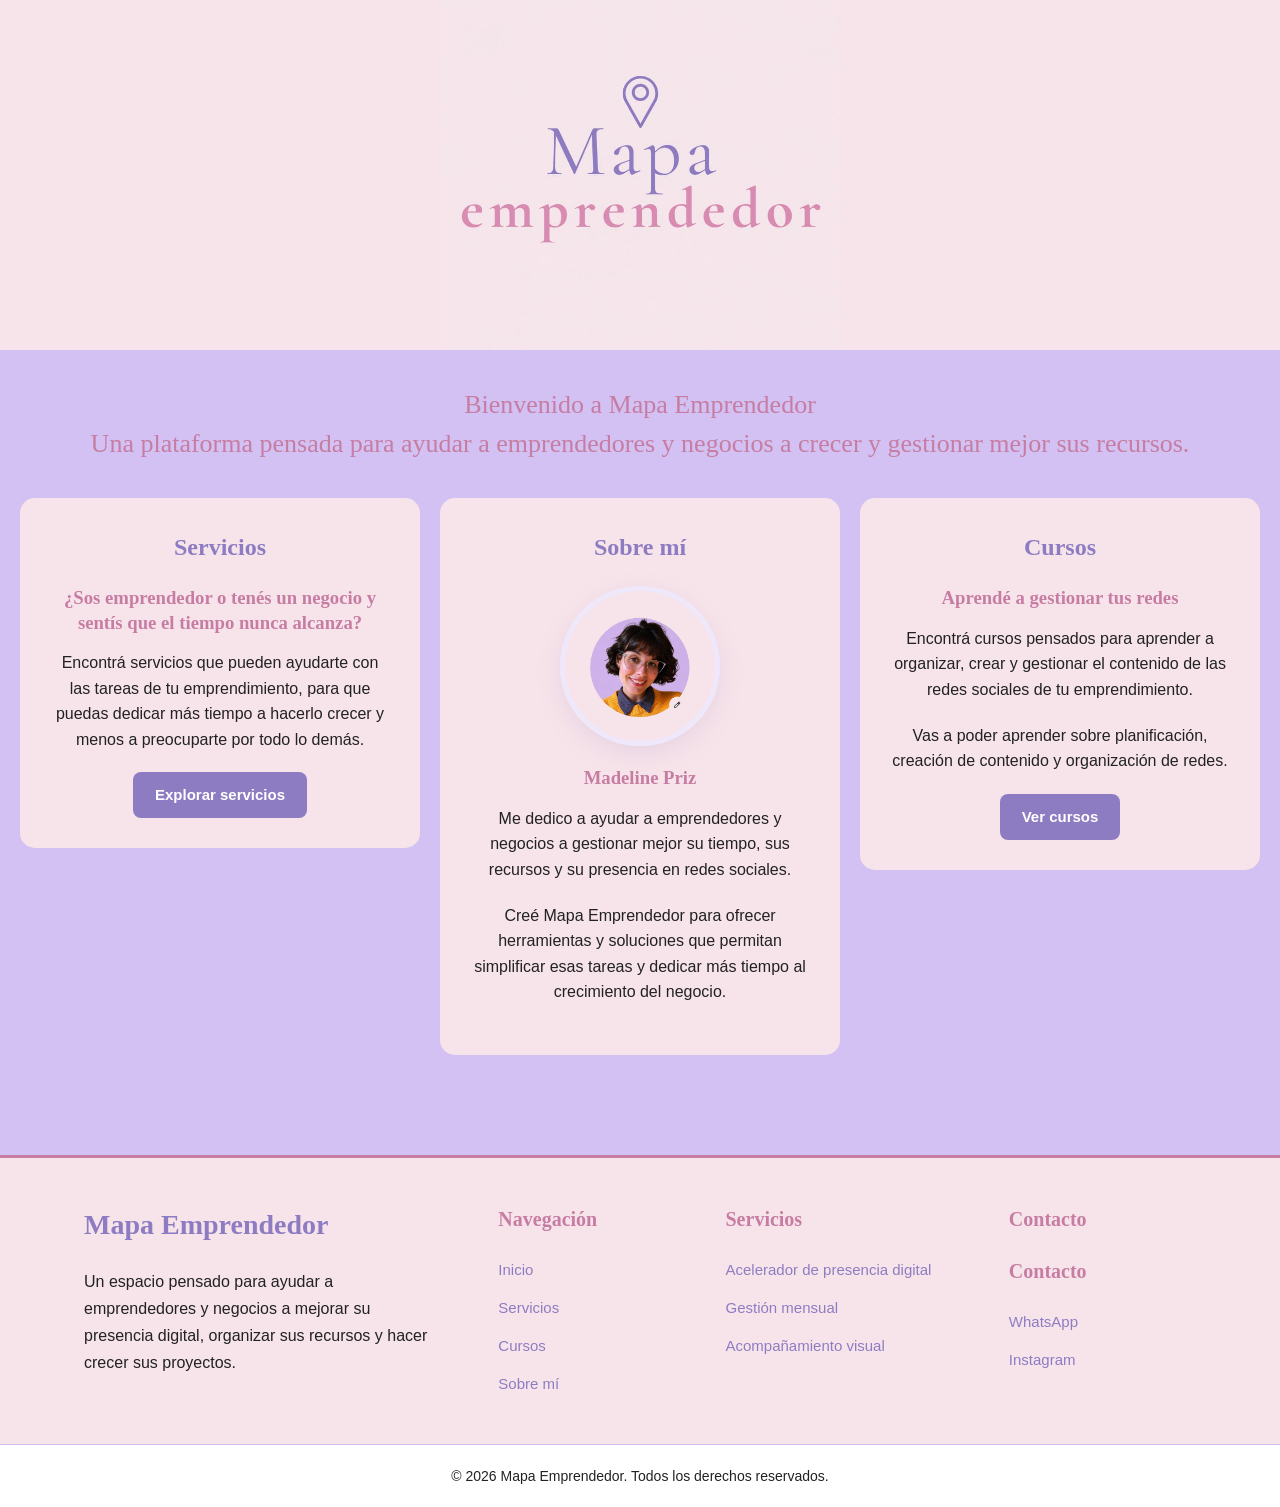
==== commit bf9fac0a: "Corregir rutas absolutas para AWS" ====
--- a/index.html
+++ b/index.html
@@ -190,15 +190,15 @@
             <div class="footer-columna">
 
                 <h3>Contacto</h3>
-
-                <a
-                    href="https://wa.me/59899826150"
-                    target="_blank"
-                    rel="noopener noreferrer"
-                    class="whatsapp-btn"
-                >
-                    WhatsApp
-                </a>
+<h3>Contacto</h3>
+
+    <a
+        href="https://wa.me/59899826150?text=Hola%2C%20soy%20un%20emprendedor%20y%20quiero%20hacer%20una%20consulta%20sobre%20Mapa%20Emprendedor."
+        target="_blank"
+        rel="noopener noreferrer"
+    >
+        WhatsApp
+    </a>
 
                 <a
                     href="https://www.instagram.com/mapa_emprendedor"
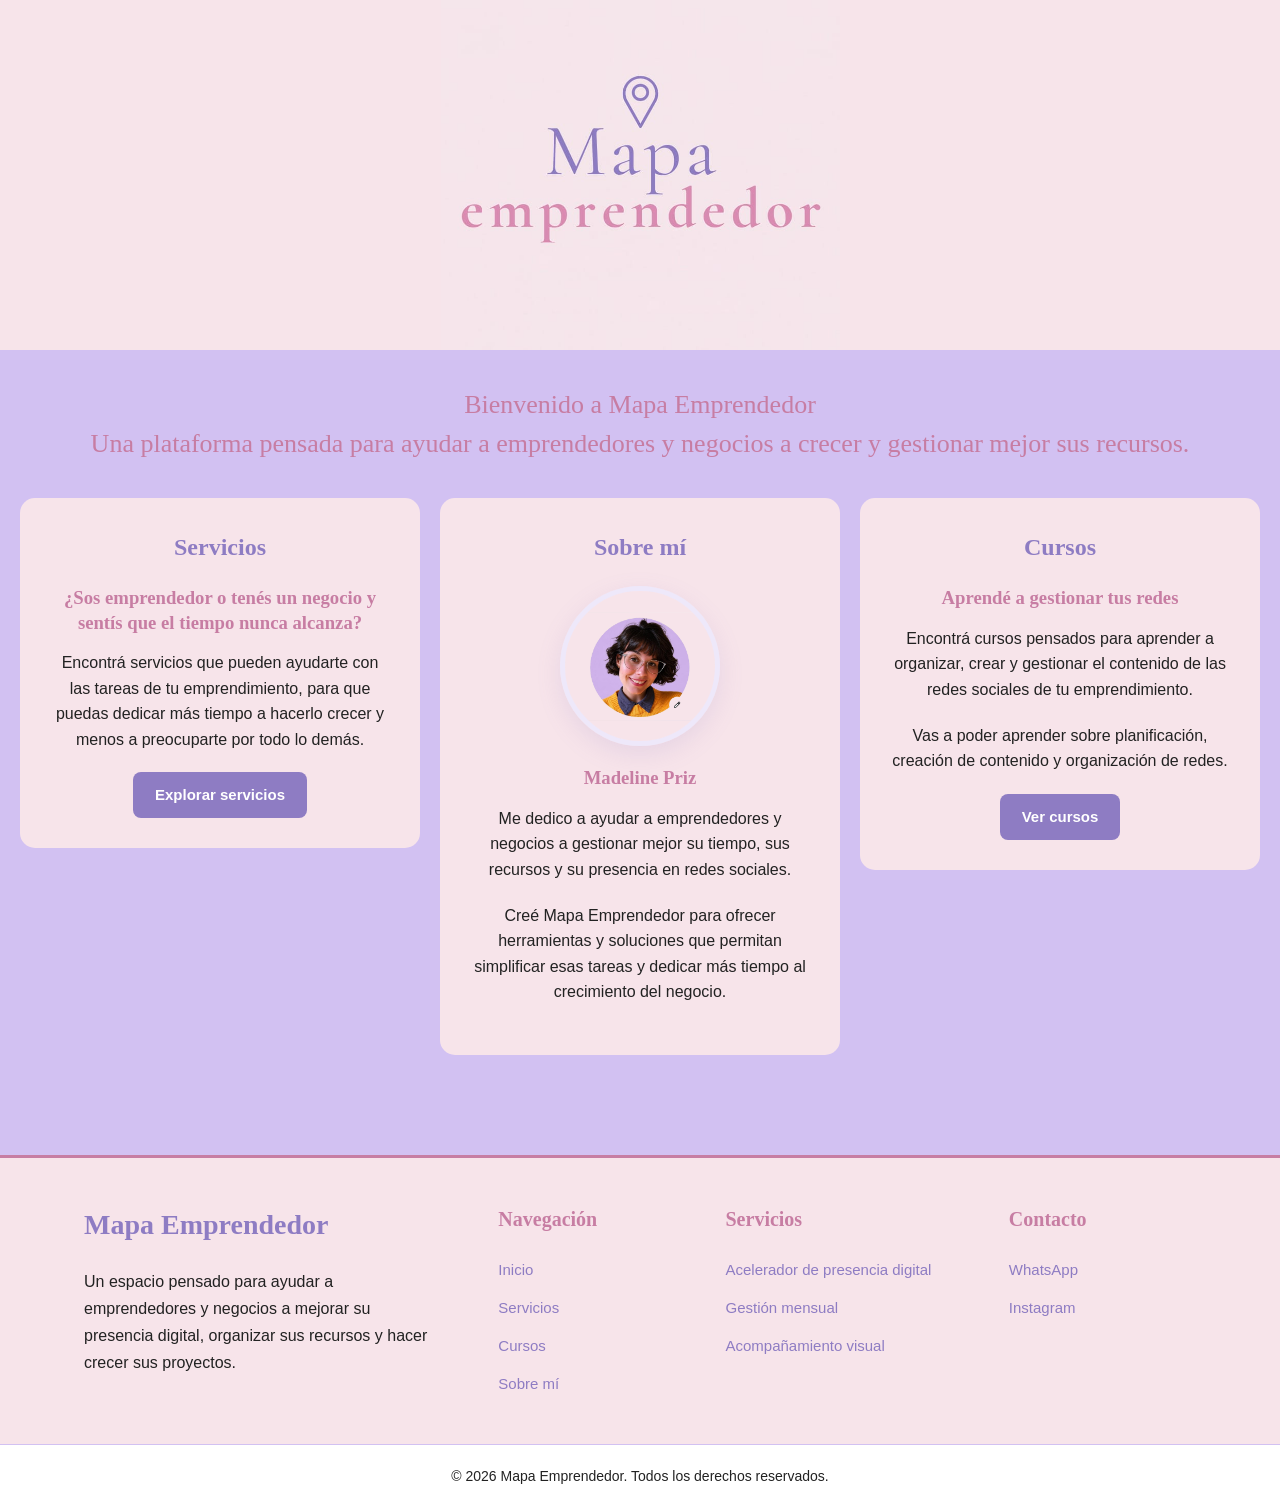
==== commit a80a6e2d: "Corregir rutas absolutas para AWS" ====
--- a/index.html
+++ b/index.html
@@ -190,7 +190,7 @@
             <div class="footer-columna">
 
                 <h3>Contacto</h3>
-<h3>Contacto</h3>
+
 
     <a
         href="https://wa.me/59899826150?text=Hola%2C%20soy%20un%20emprendedor%20y%20quiero%20hacer%20una%20consulta%20sobre%20Mapa%20Emprendedor."
